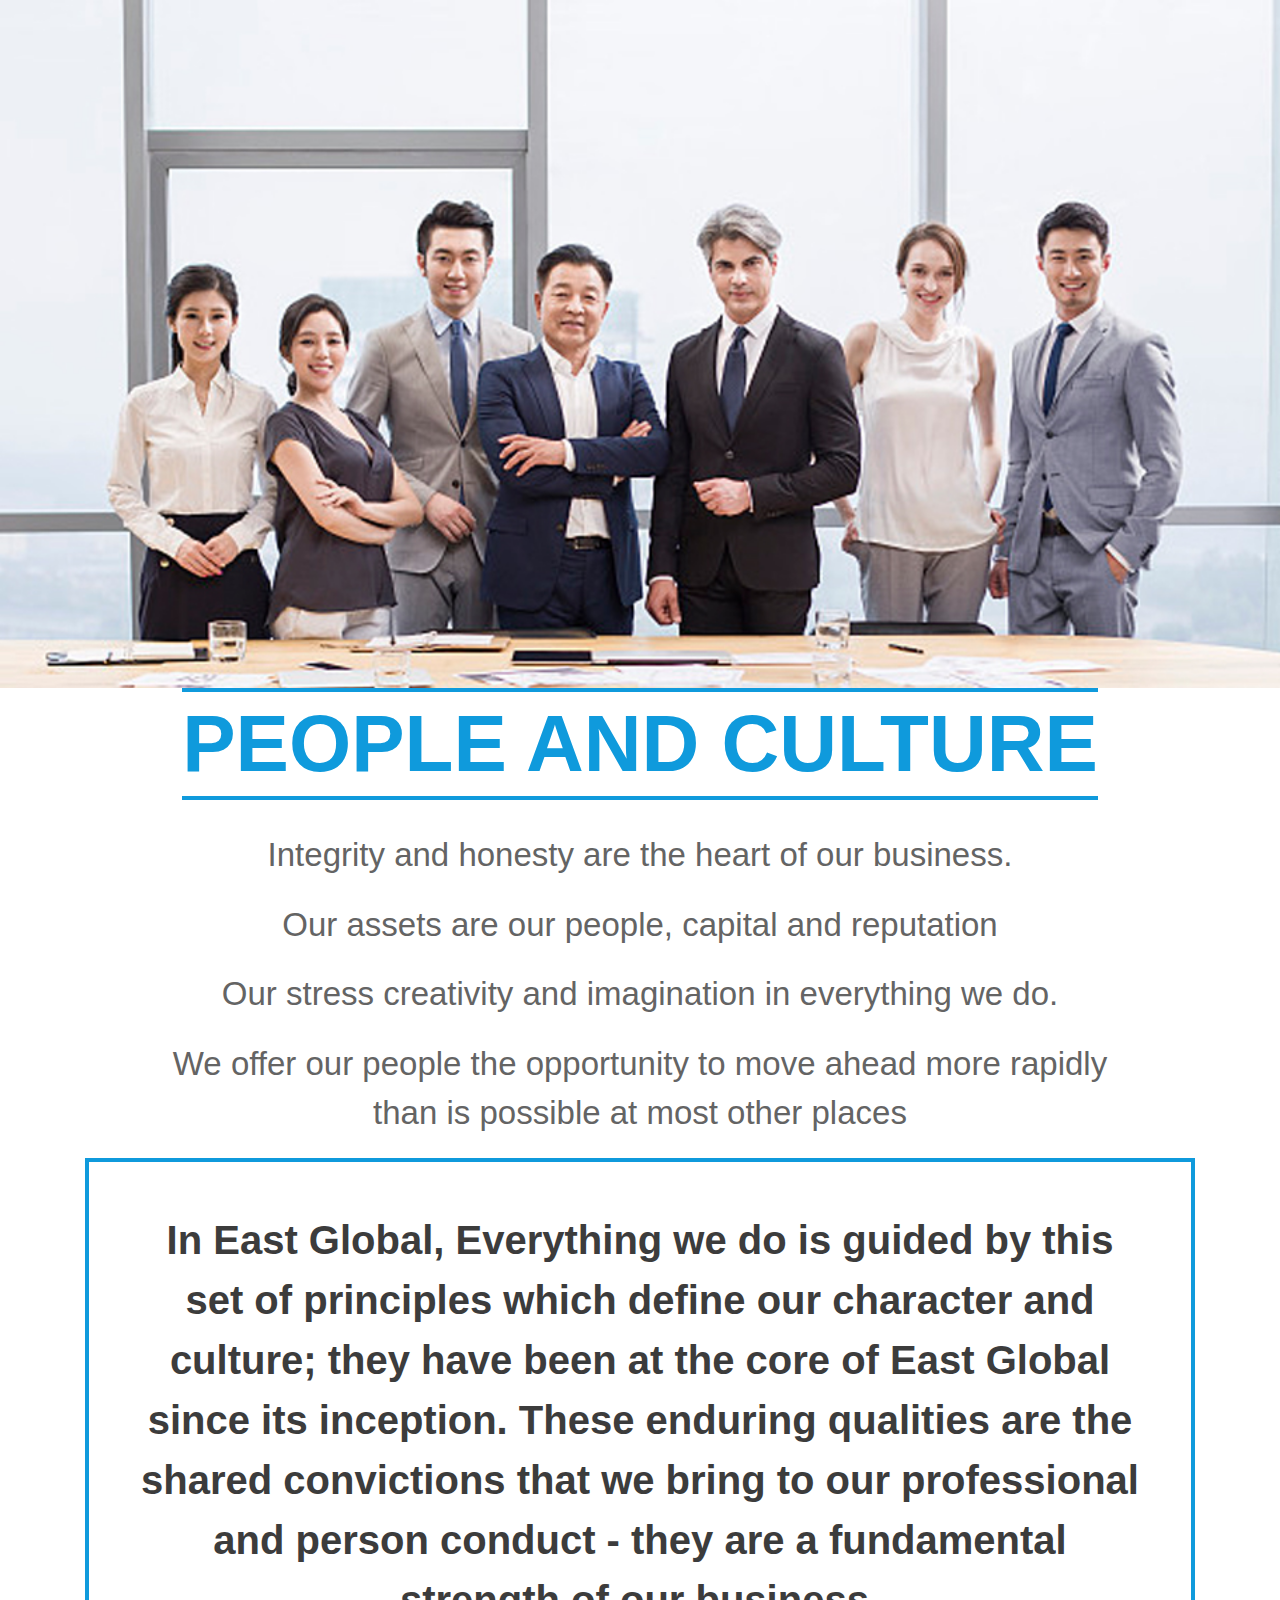
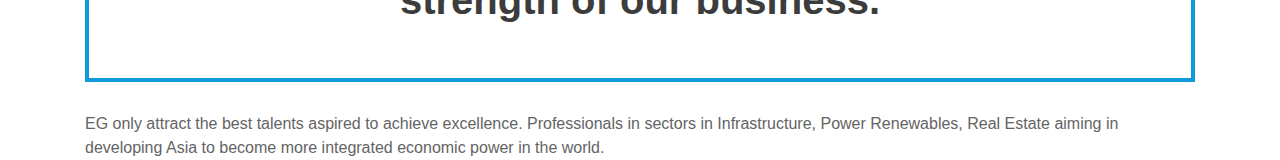
==== index.html @ 6ce3b6e0 "update web home" ====
<!DOCTYPE html>
<html lang="en">

<head>
    <meta charset="UTF-8">
    <meta name="viewport" content="width=device-width, initial-scale=1.0">
    <title>east global website</title>
    <link rel="stylesheet" href="lib/boostrap/css/bootstrap.min.css">
    <link rel="stylesheet" href="public/css/style.css">
    <link rel="stylesheet" href="https://cdnjs.cloudflare.com/ajax/libs/font-awesome/4.7.0/css/font-awesome.min.css">
</head>

<body>
    <section class="banner">
        <img src="public/img/banner.jpg" alt="banner people and culture" class="img-responsive">
    </section>
    <section class="people-and-culture">
        <div class="container">
            <div class="people-and-culture__title text-center">
                <div class="border-top-bottom">
                    people and culture
                </div>
            </div>

            <div class="people-and-culture__text--hr text-center">
                <p>Integrity and honesty are the heart of our business.</p>
                <p>Our assets are our people, capital and reputation</p>
                <p>Our stress creativity and imagination in everything we do.</p>
                <p>We offer our people the opportunity to move ahead more rapidly <br> than is possible at most other places</p>
            </div>

            <div class="text-center people-and-culture__boxtext--blue">
                In East Global, Everything we do is guided by this set of principles which define our character and culture; they have been at the core of East Global since its inception. These enduring qualities are the shared convictions that we bring to our professional
                and person conduct - they are a fundamental strength of our business.
            </div>

            <div class="people-and-culture__text--hr">
                EG only attract the best talents aspired to achieve excellence. Professionals in sectors in Infrastructure, Power Renewables, Real Estate aiming in developing Asia to become more integrated economic power in the world.
            </div>
        </div>
    </section>

    <script src="lib/jquery/jquery.js"></script>
    <script src="lib/boostrap/js/bootstrap.min.js"></script>
    <script src="pulbic/js/index.js"></script>
</body>

</html>
---- public/css/style.css ----
body {
  font-family: Arial, Helvetica, sans-serif;
}

.banner img {
  width: 100%;
  -o-object-fit: cover;
     object-fit: cover;
}

.people-and-culture {
  background-color: white;
}

.people-and-culture__title {
  font-size: 80px;
  color: #0f9adc;
  font-weight: bold;
  line-height: 1.3;
  text-transform: uppercase;
}

.people-and-culture__title .border-top-bottom {
  display: inline-block;
  border-top: 4px solid #0f9adc;
  border-bottom: 4px solid #0f9adc;
}

.people-and-culture__text--hr {
  margin-top: 30px;
  color: #646464;
}

.people-and-culture__text--hr p {
  margin-bottom: 20px;
  font-size: 33px;
}

.people-and-culture__boxtext--blue {
  border: 4px solid #0f9adc;
  padding: 48px;
  font-size: 40px;
  font-weight: bold;
  color: #3c3c3c;
}
/*# sourceMappingURL=style.css.map */
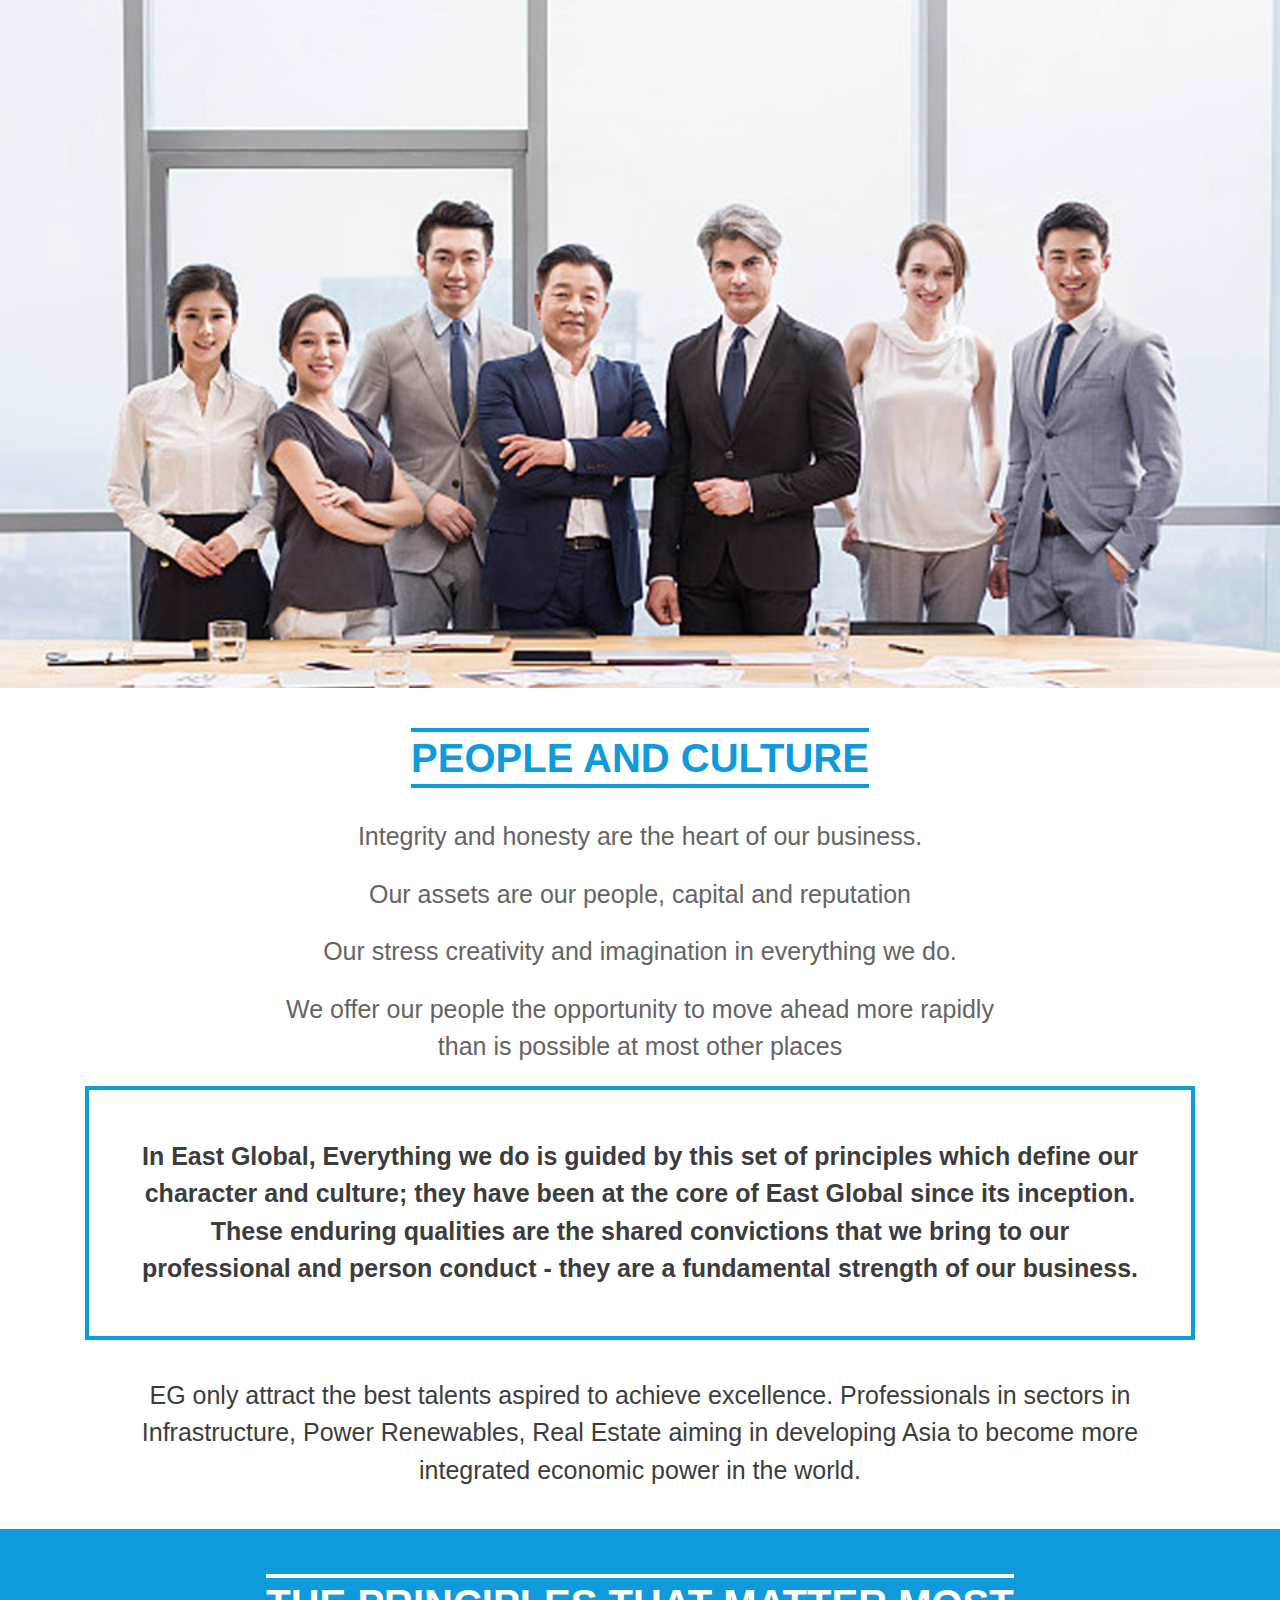
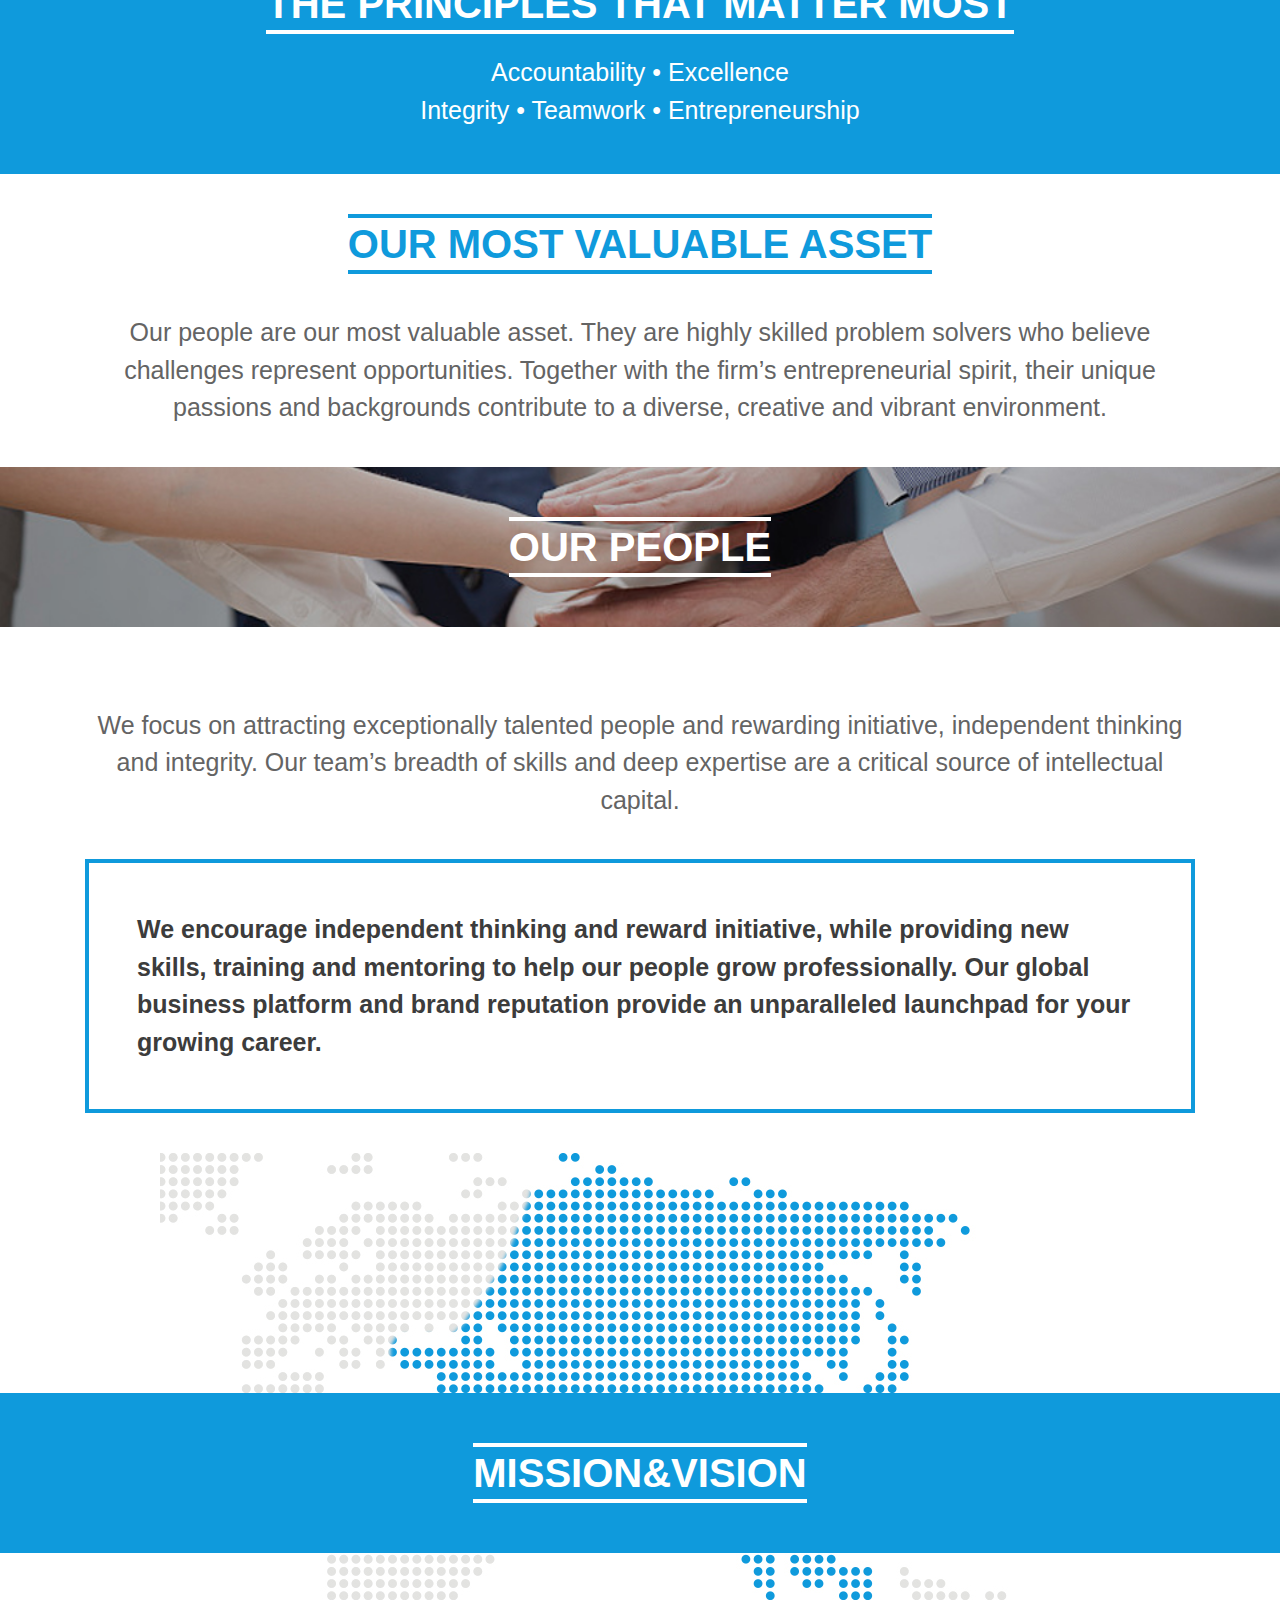
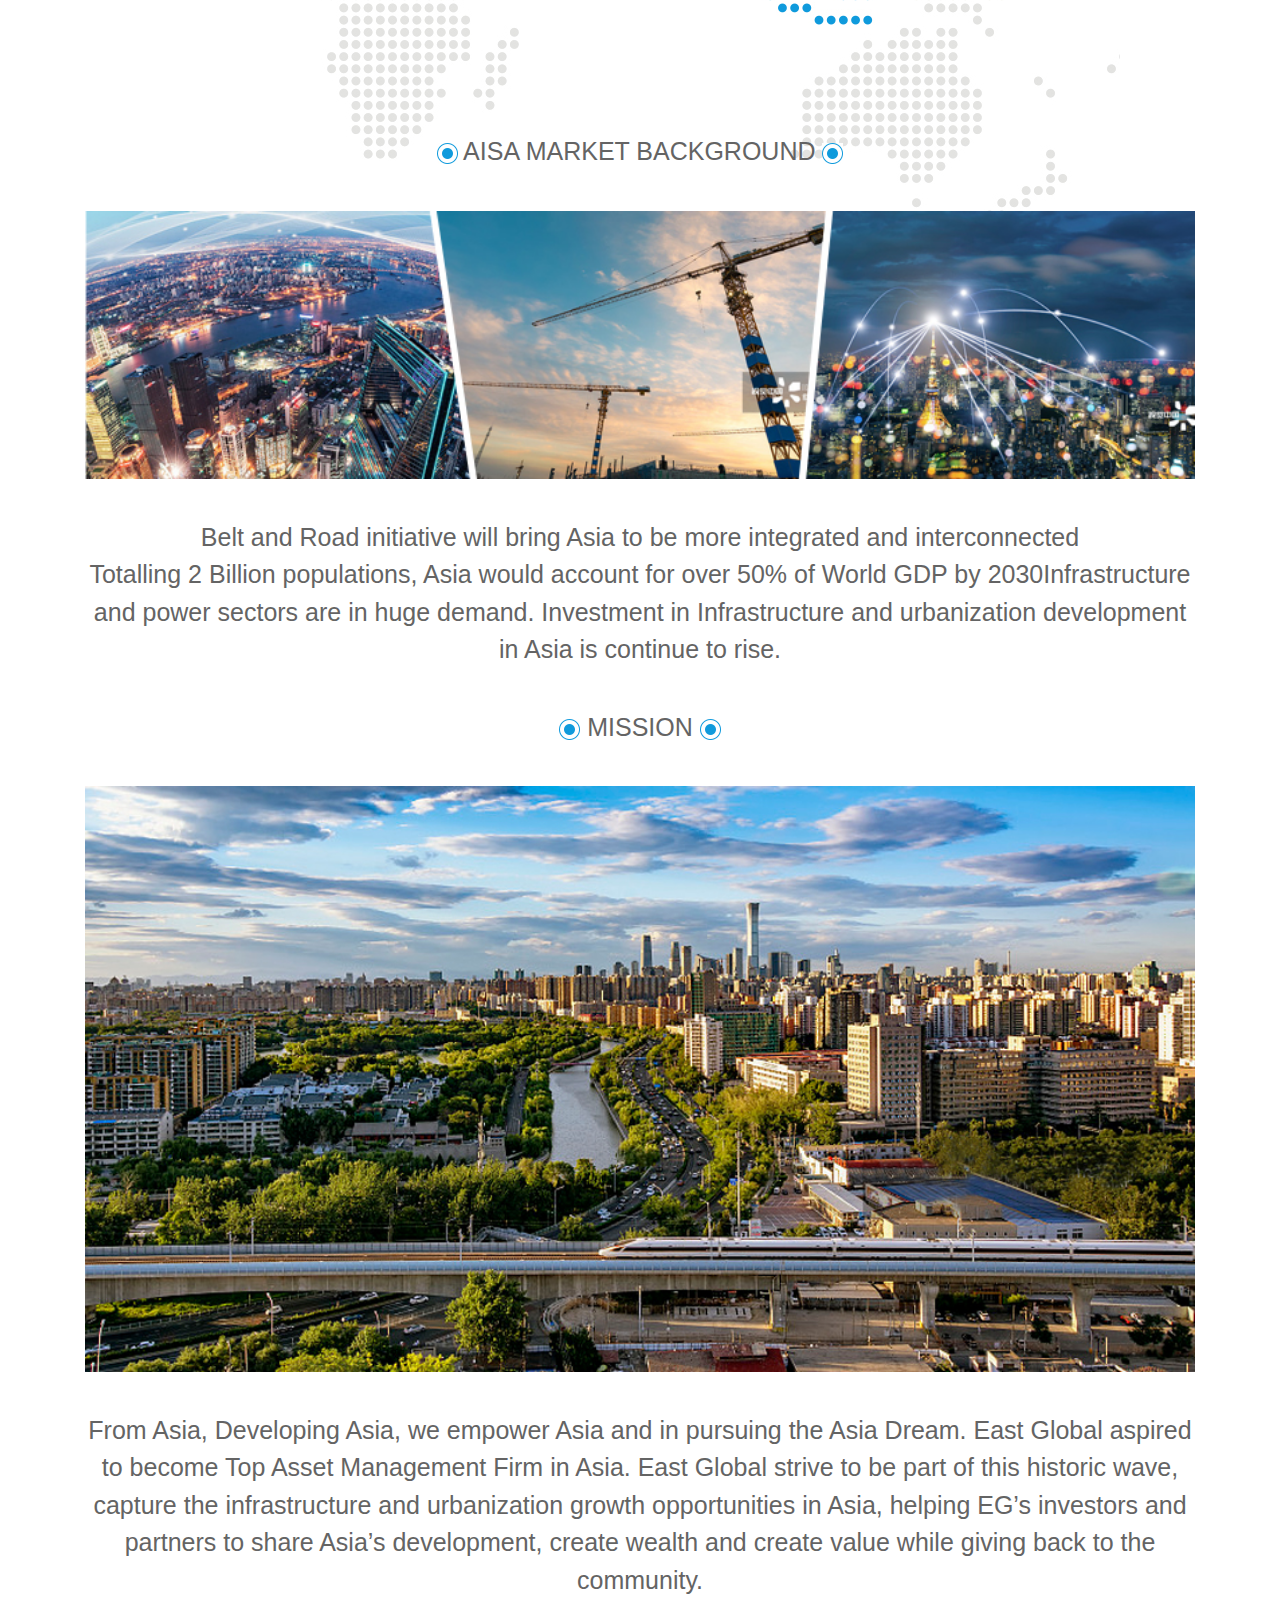
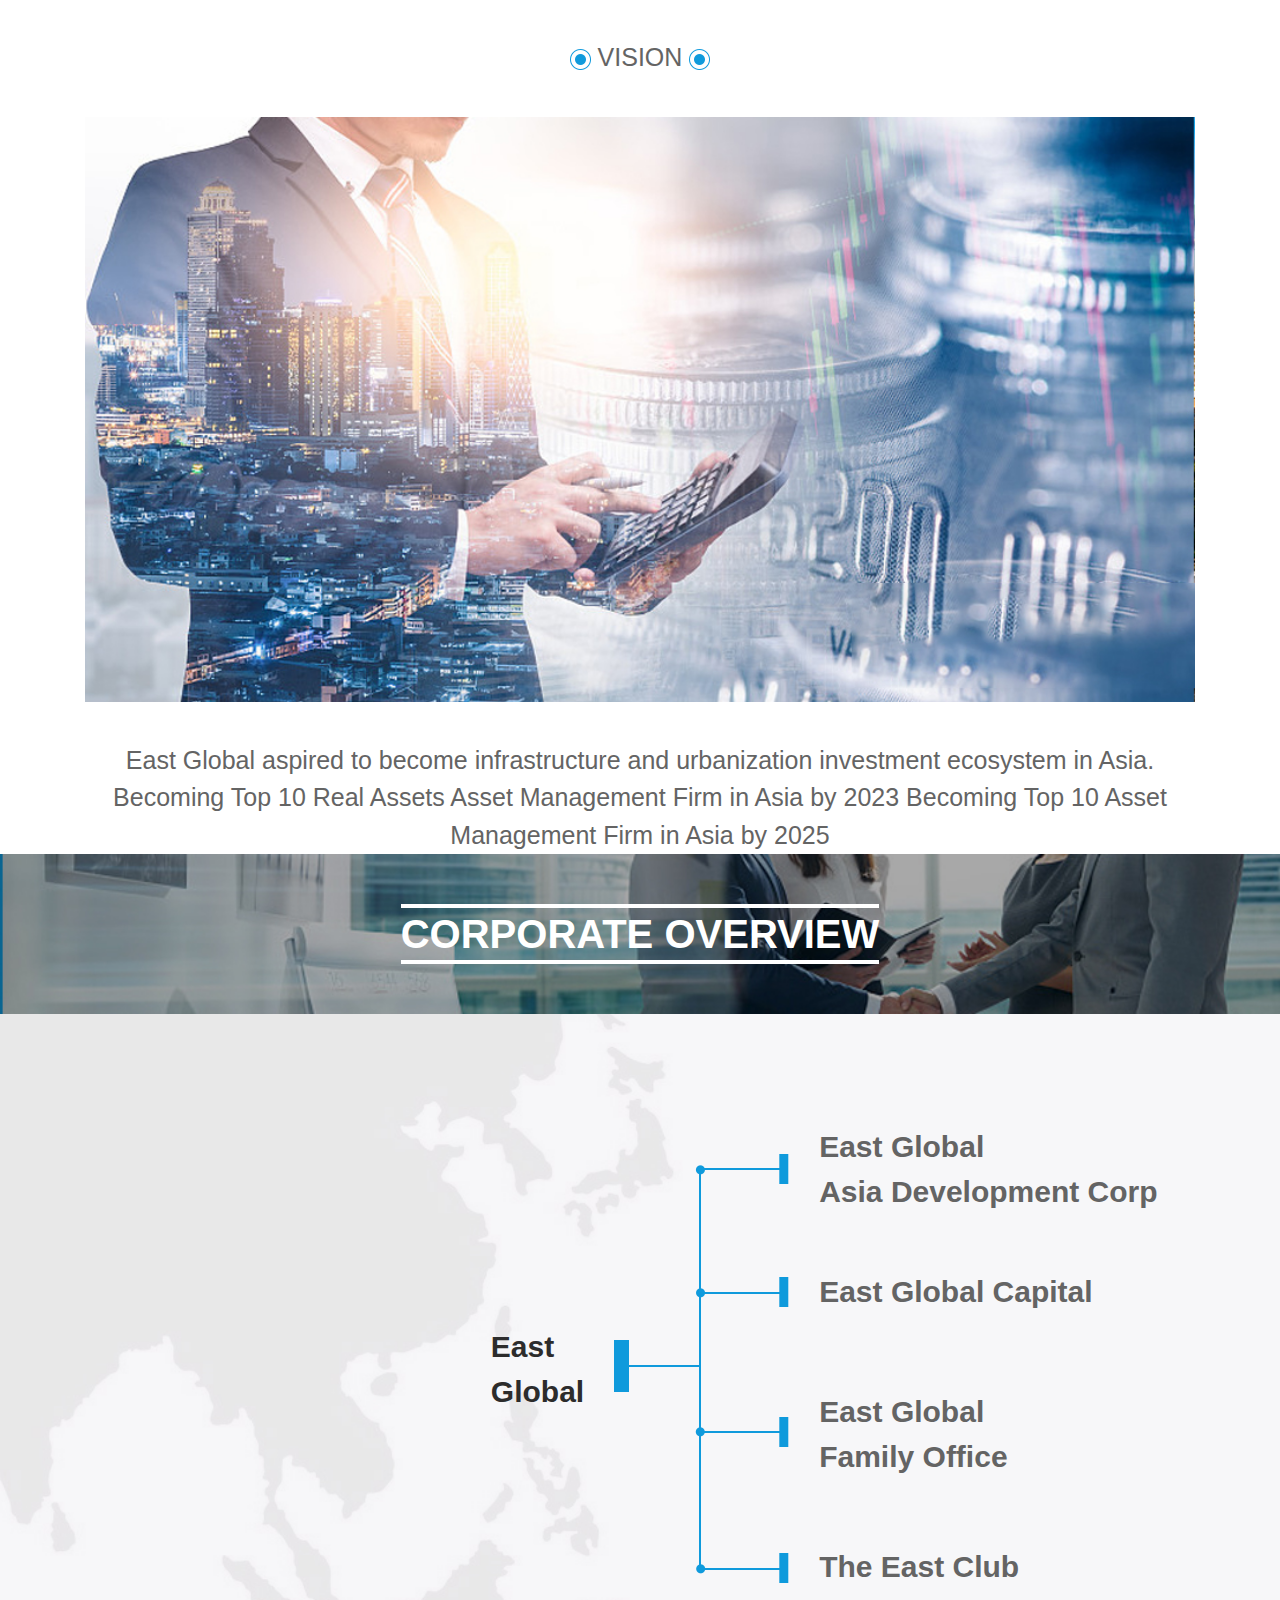
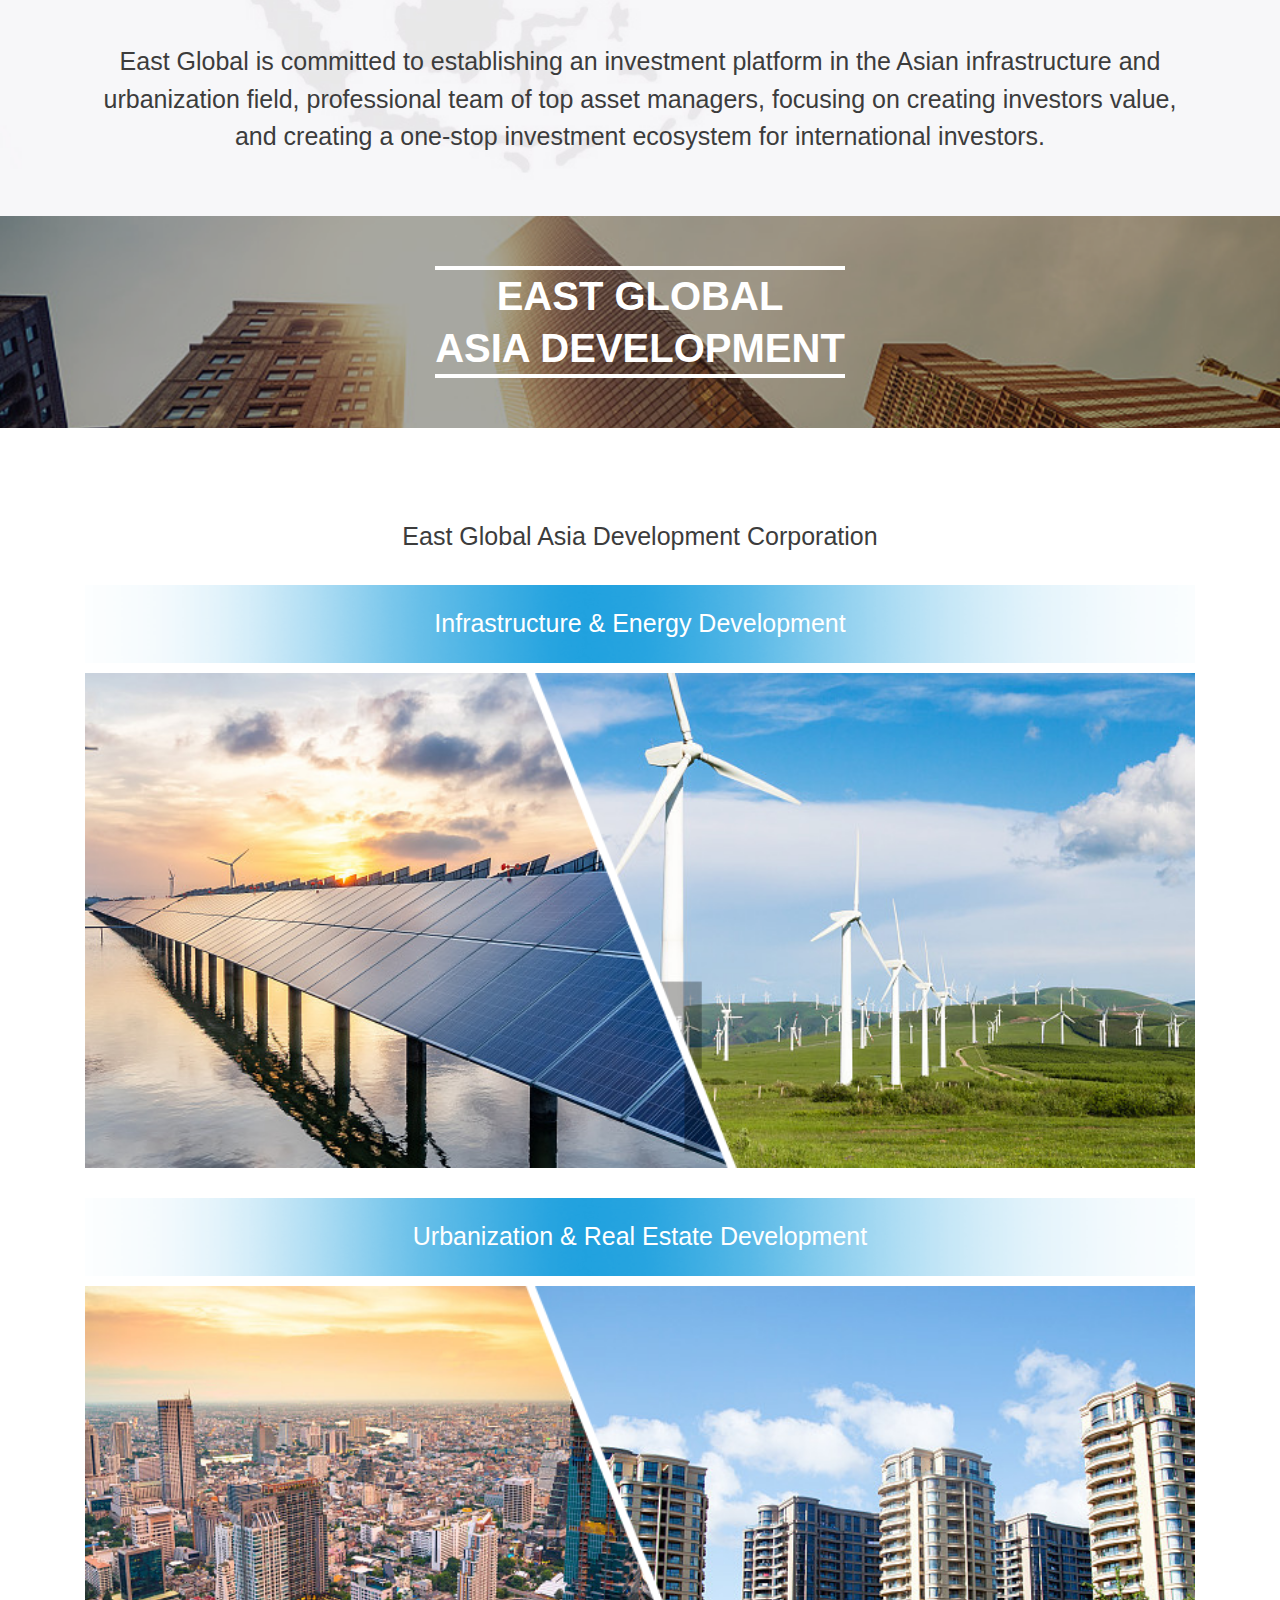
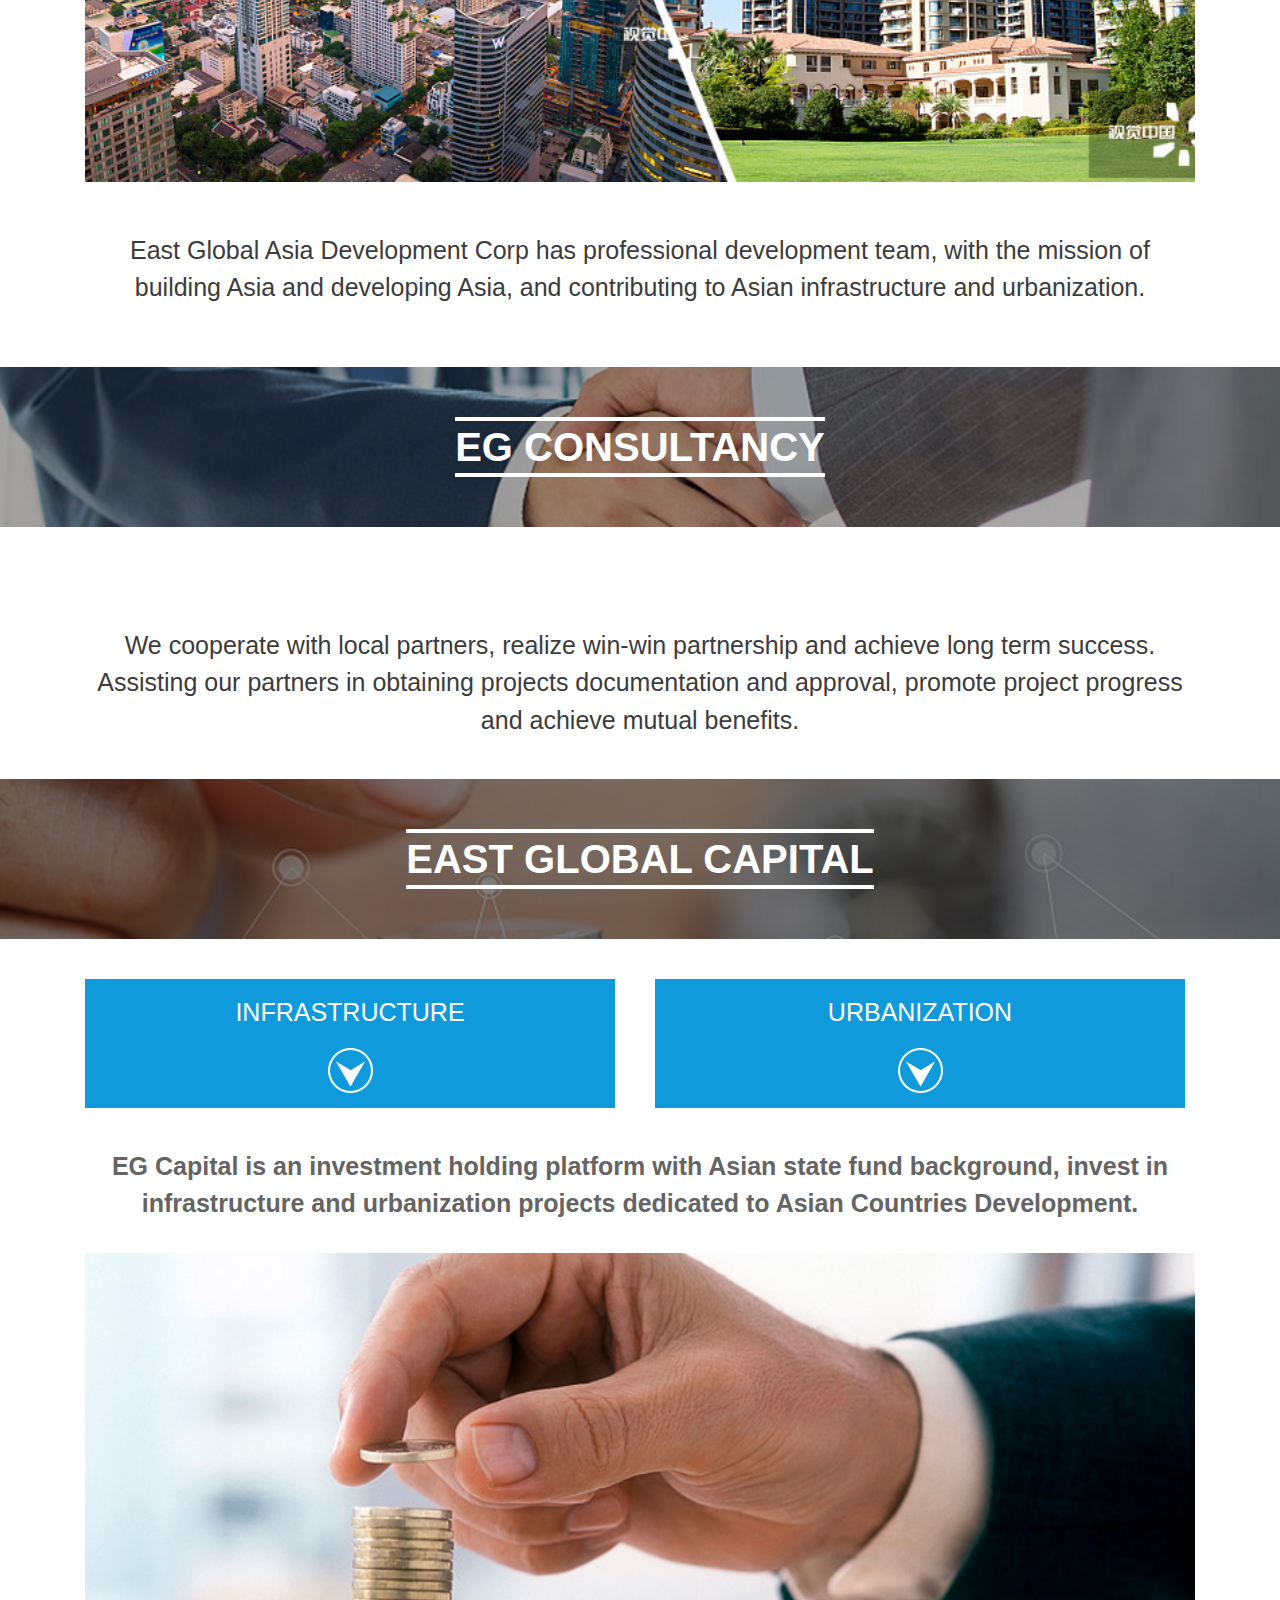
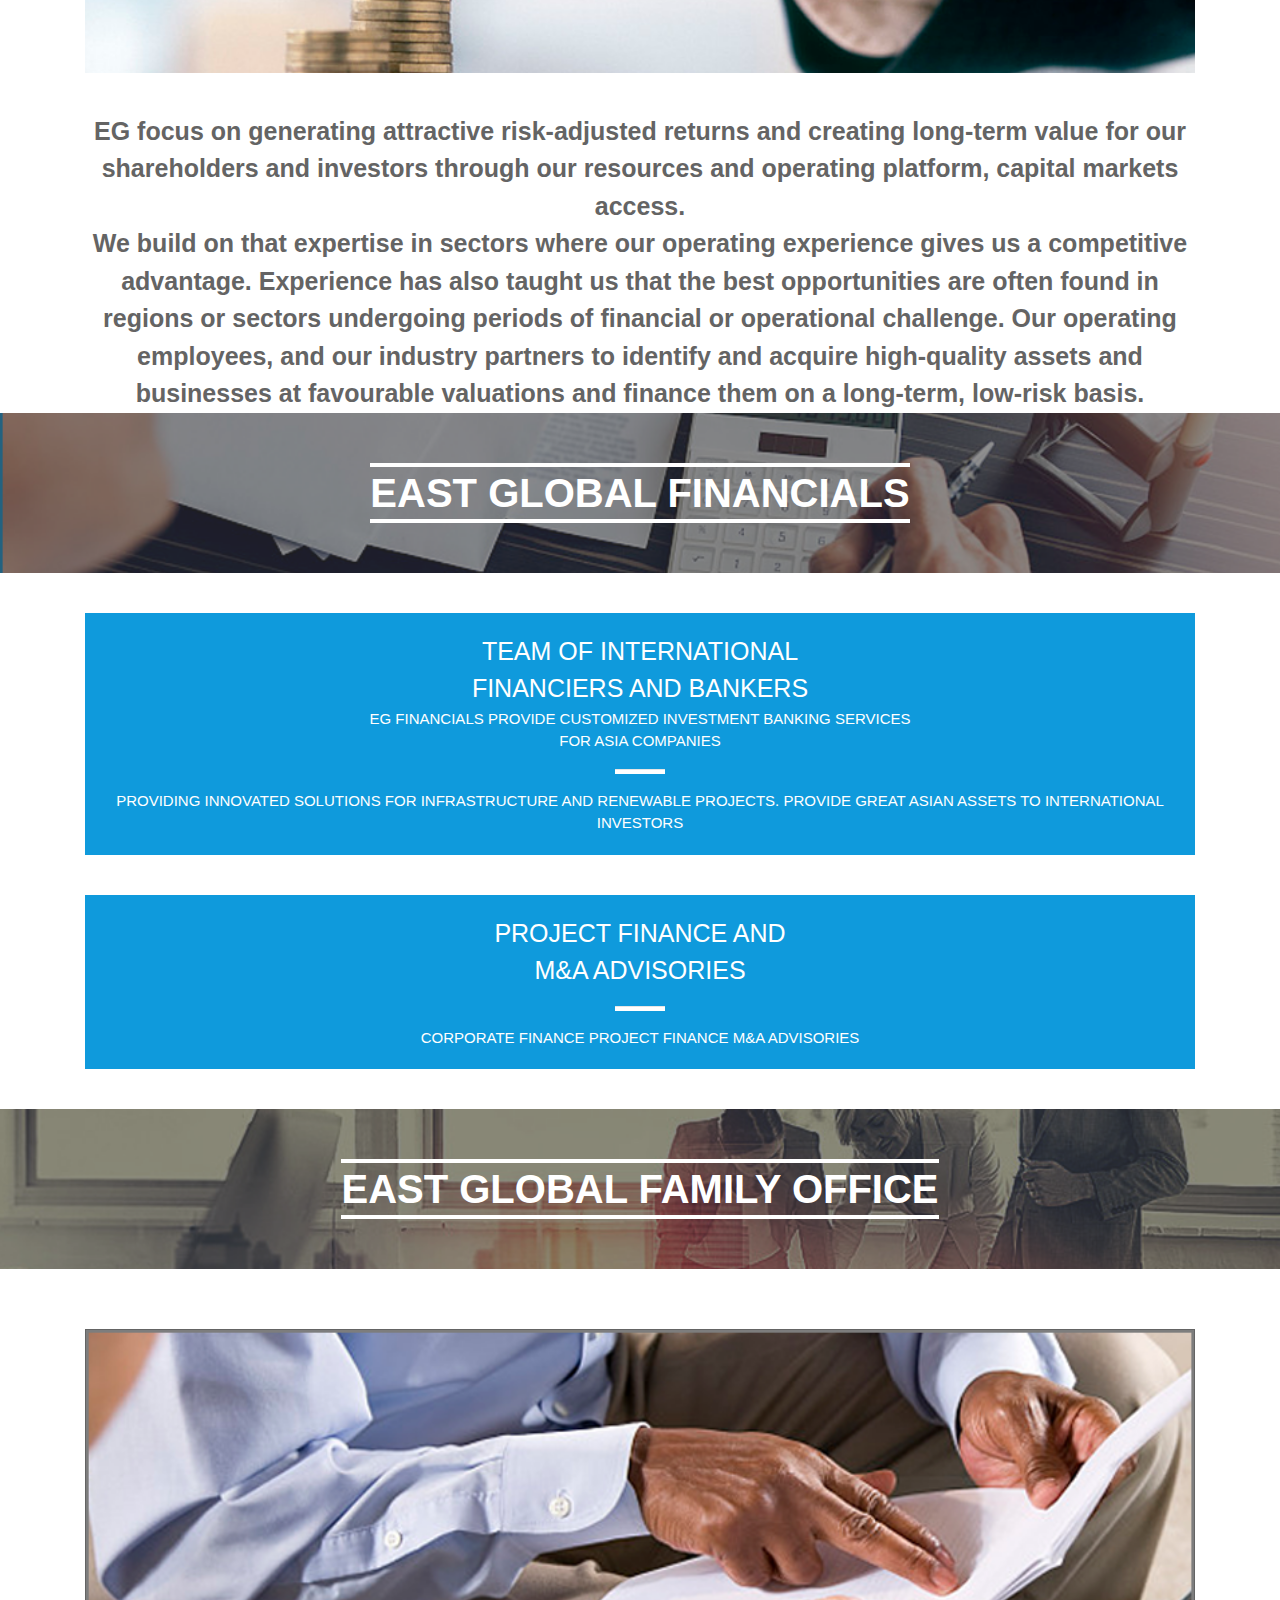
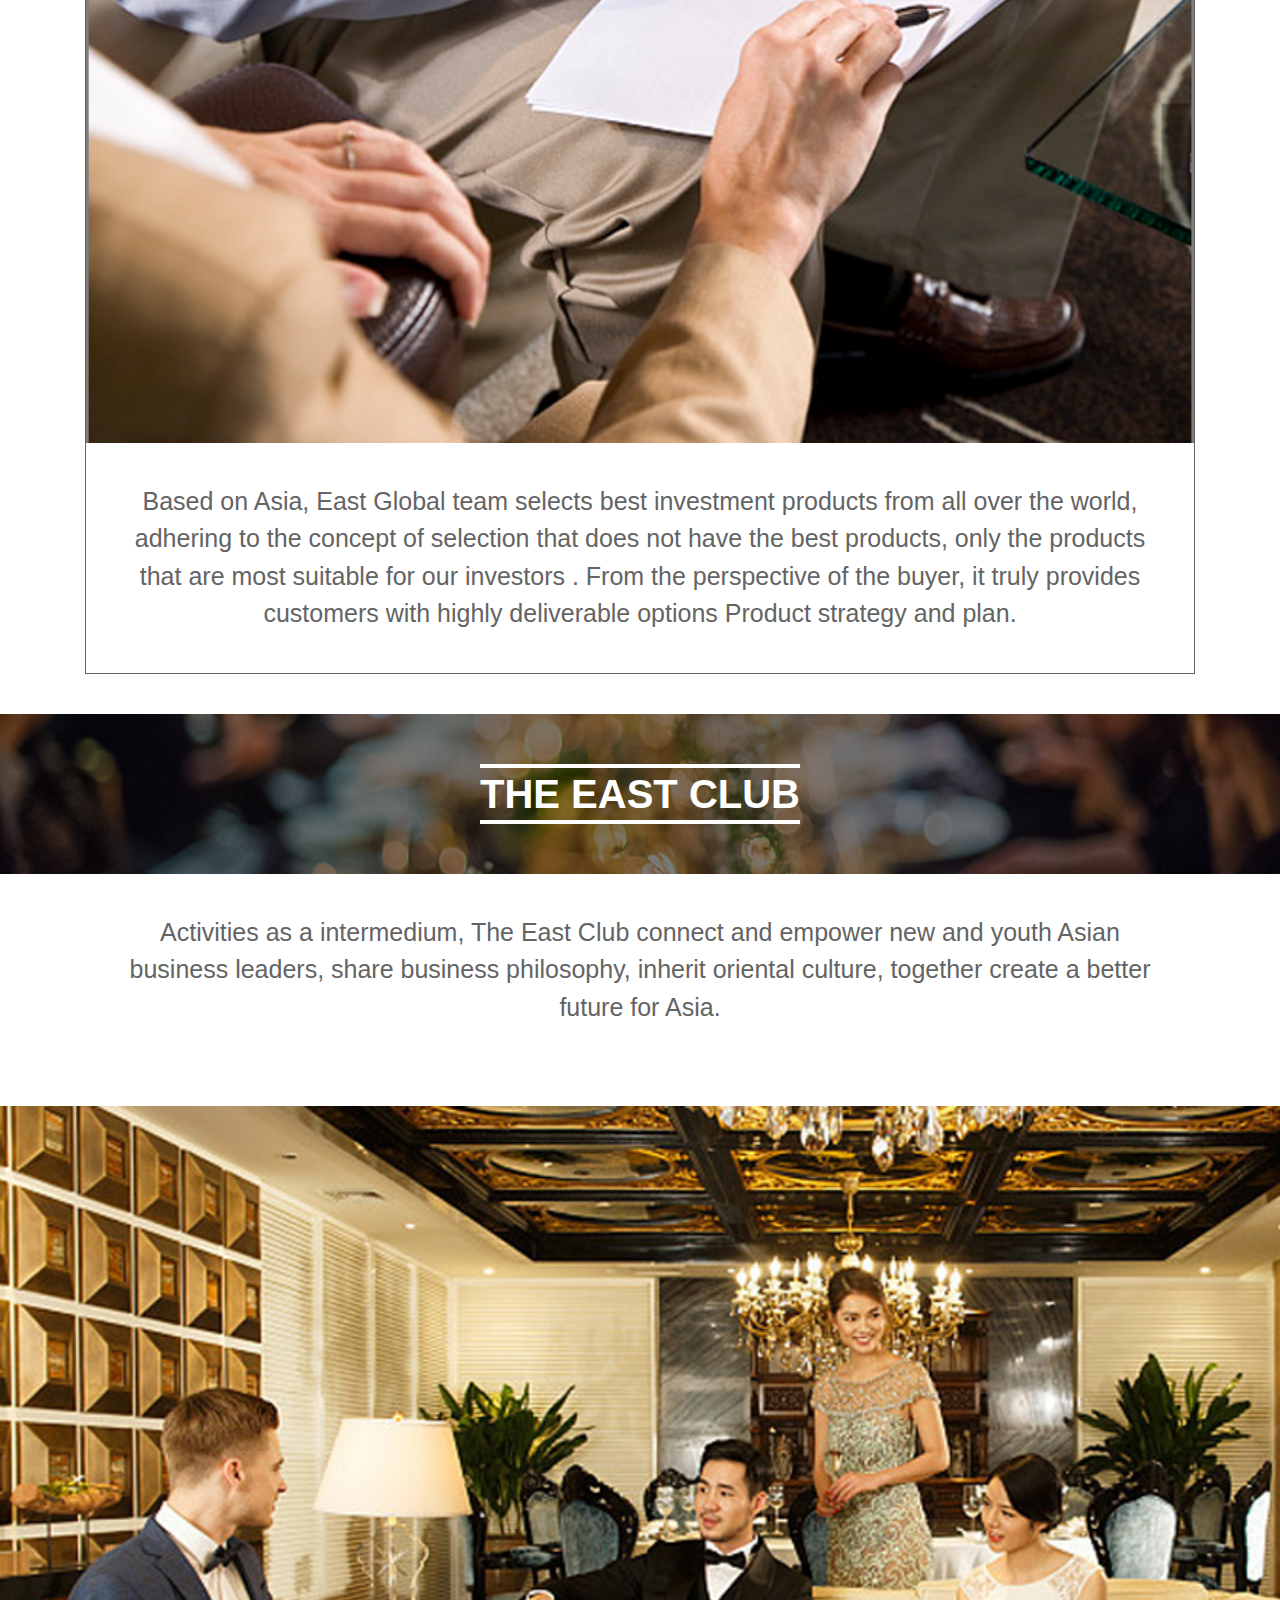
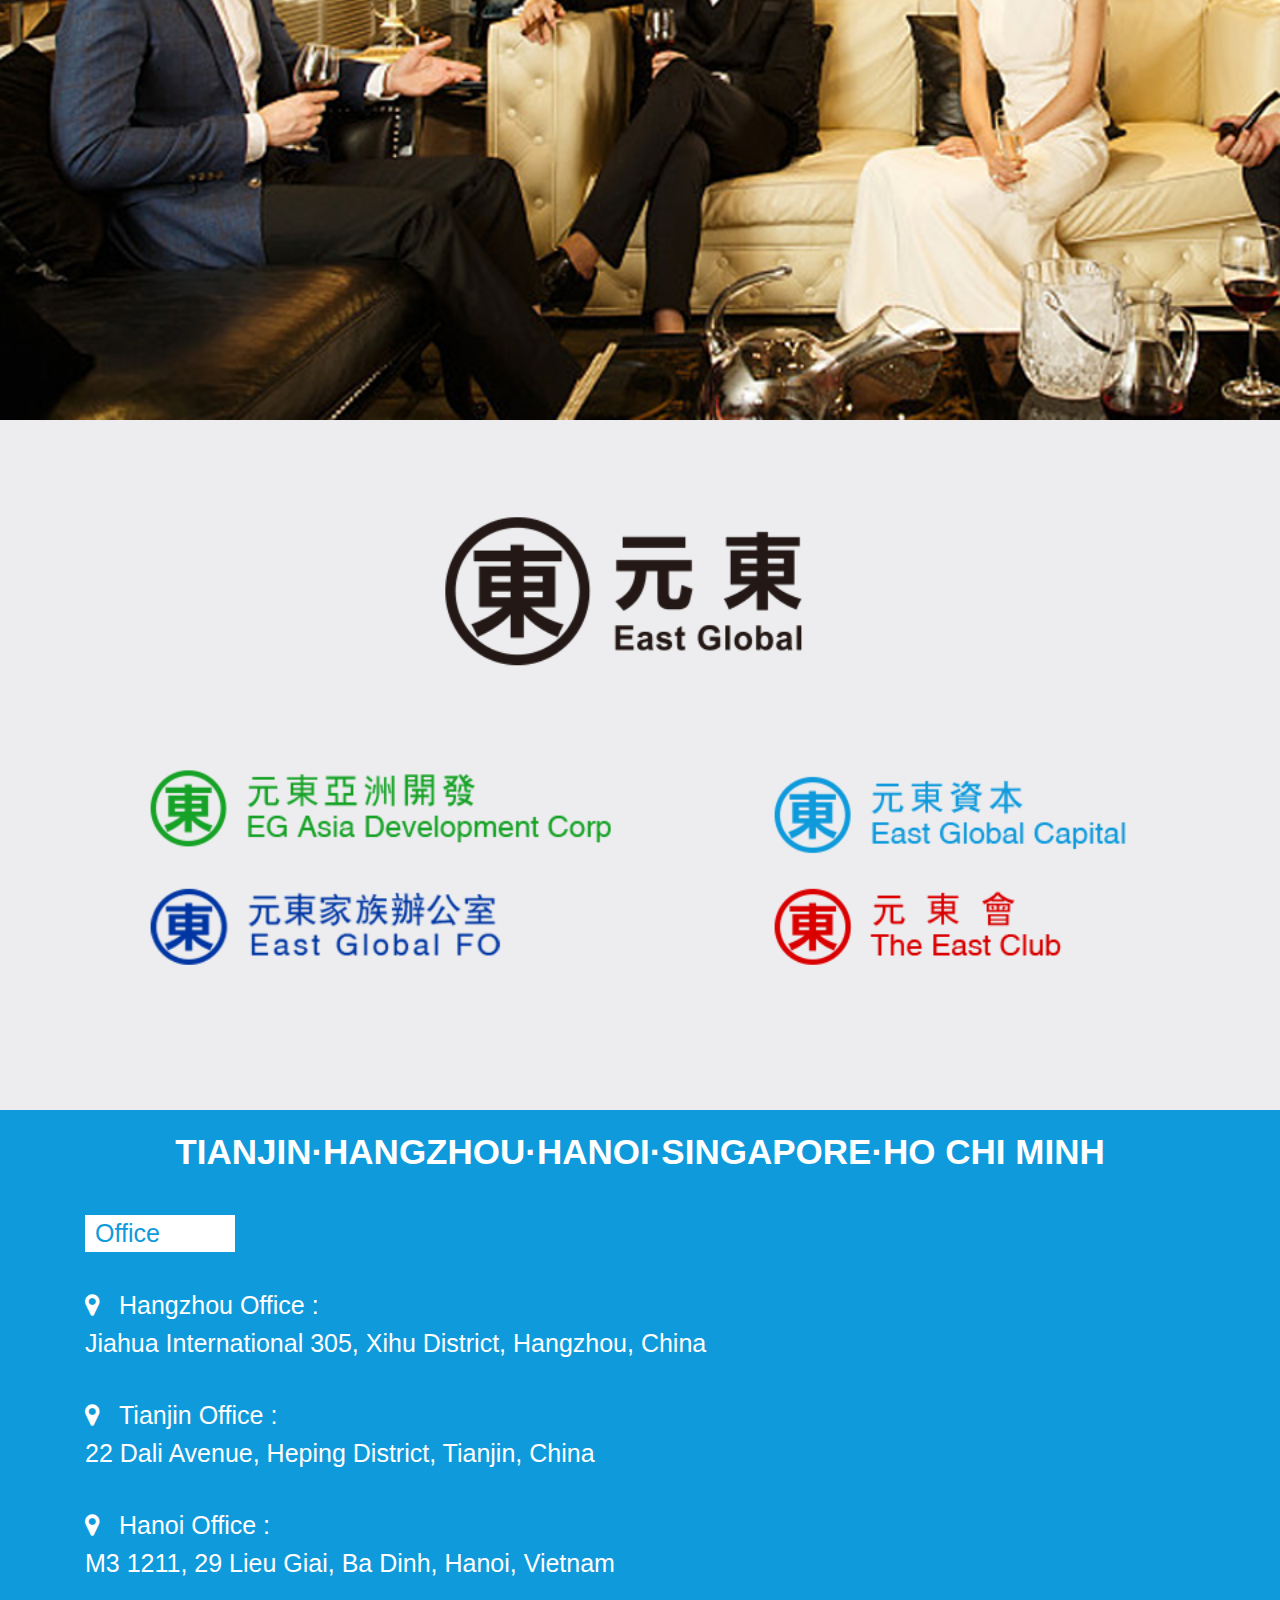
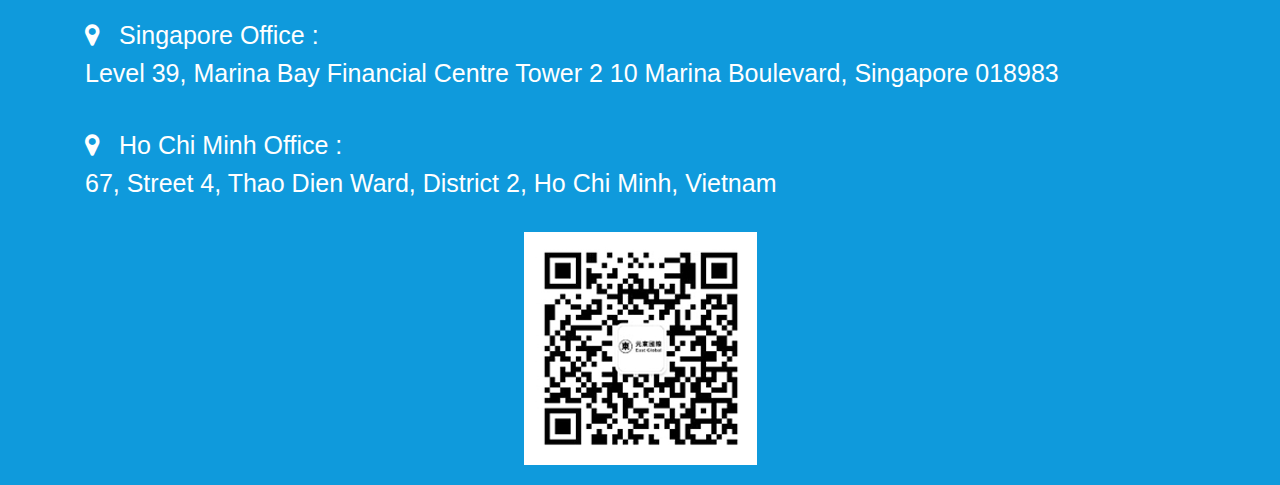
==== commit 5e699343: "done home page" ====
--- a/index.html
+++ b/index.html
@@ -34,10 +34,377 @@
                 and person conduct - they are a fundamental strength of our business.
             </div>
 
-            <div class="people-and-culture__text--hr">
+            <div class="people-and-culture__text--no-box">
                 EG only attract the best talents aspired to achieve excellence. Professionals in sectors in Infrastructure, Power Renewables, Real Estate aiming in developing Asia to become more integrated economic power in the world.
             </div>
         </div>
+    </section>
+
+
+    <section class="principles">
+        <div class="container">
+            <div class="principles__title text-center">
+                <div class="border-top-bottom">
+                    The Principles that Matter Most
+                </div>
+                
+            </div>
+
+            <div class="principles__content text-center">
+                Accountability • Excellence <br>
+                    Integrity • Teamwork • Entrepreneurship
+            </div>
+        </div>
+    </section>
+
+    <section class="valueable">
+        <div class="container">
+            <div class="valueable__title text-center">
+                <div class="border-top-bottom">
+                    Our Most Valuable Asset
+                </div>
+            </div>
+
+            <div class="valueable__content text-center">
+                Our people are our most valuable asset. 
+                They are highly skilled problem solvers who believe challenges represent opportunities. Together with the firm’s entrepreneurial spirit, their unique passions and backgrounds contribute to a diverse, creative and vibrant environment.
+            </div>
+        </div>
+    </section>
+
+
+    <section class="people">
+        <div class="people__title text-center">
+            <div class="border-top-bottom">our people</div>
+        </div>
+        <div class="container">
+
+            <div class="people__content text-center">
+                We focus on attracting exceptionally talented people and rewarding initiative, independent thinking and integrity.
+                 Our team’s breadth of skills and deep expertise are a critical source of intellectual capital.
+            </div>
+
+            <div class="people__text--box">
+                We encourage independent thinking and reward initiative, while providing new skills, training and mentoring to help our people grow professionally.
+                Our global business platform and brand reputation provide an unparalleled launchpad for your growing career.
+            </div>
+        </div>
+    </section>
+
+    <section class="mission_vision">
+        <div class="mission_vision__title text-center">
+            <div class="border-top-bottom">
+                mission&vision
+            </div>
+        </div>
+        <div class="container">
+            <div class="asia-market">
+                <div class="dot-side-title text-center">
+                    <img src="public/img/dot_title_side.jpg" alt="" class="img-responsive">
+                    aisa market background
+                    <img src="public/img/dot_title_side.jpg" alt="" class="img-responsive">
+                </div>
+
+                <div class="asia-market__img">
+                    <img src="public/img/asian_market_background.jpg" alt="" class="img-responsive">
+                </div>
+
+                <div class="asia-market__content text-center">
+                    Belt and Road initiative will 
+                        bring Asia to be more integrated and interconnected <br>
+                    Totalling 2 Billion populations, Asia would account for over 50% of World GDP by 2030Infrastructure and power sectors are in huge demand. Investment in Infrastructure and urbanization development in Asia is continue to rise.
+                </div>
+            </div>
+
+            <div class="mission">
+                <div class="dot-side-title text-center">
+                    <img src="public/img/dot_title_side.jpg" alt="" class="img-responsive">
+                    mission
+                    <img src="public/img/dot_title_side.jpg" alt="" class="img-responsive">
+                </div>
+
+                <div class="mission__img text-center">
+                    <img src="public/img/mission.jpg" alt="" class="img-responsive">
+                </div>
+
+                <div class="mission__content text-center">
+                    From Asia, Developing Asia, we empower Asia and in pursuing the Asia Dream. East Global aspired to become Top Asset Management Firm in Asia. 
+                    East Global strive to be part of this historic wave, capture the infrastructure and urbanization growth opportunities in Asia, helping EG’s investors and partners to share Asia’s development, create wealth and create value while giving back to the community.
+                </div>
+
+            </div>
+
+            <div class="vision">
+                <div class="dot-side-title text-center">
+                    <img src="public/img/dot_title_side.jpg" alt="" class="img-responsive">
+                    vision
+                    <img src="public/img/dot_title_side.jpg" alt="" class="img-responsive">
+                </div>
+
+                <div class="vision__img text-center">
+                    <img src="public/img/vision.jpg" alt="" class="img-responsive">
+                </div>
+
+                <div class="vision__content text-center">
+                    East Global  aspired to become infrastructure and urbanization investment ecosystem in Asia.<br>
+                    Becoming Top 10 Real Assets Asset Management Firm in Asia by 2023
+                    Becoming Top 10 Asset Management Firm in Asia by 2025
+                </div>
+            </div>
+            
+        </div>
+    </section>
+
+    <section class="overview">
+        <div class="overview__title text-center">
+            <div class="border-top-bottom">
+                corporate overview
+            </div>
+        </div>
+
+        <div class="overview__content">
+            <div class="container">
+                <div class="overview-timeline">
+                    <div class="overview-timeline--left">
+                        East <br> Global 
+                    </div>
+                    <div class="overview-timeline--tree">
+                        <img src="public/img/tree1.png" alt="" class="img-responsive">
+                    </div>
+
+                    <div class="overview-timeline--right">
+                        <p>East Global <br>
+                            Asia Development Corp</p>
+                        <p>East Global Capital</p>
+                        <p>East Global <br>
+                            Family Office</p>
+                        <p>The East Club</p>
+                    </div>
+                </div>
+
+                <div class="overview--text text-center">
+                    East Global is committed to establishing an investment platform in the Asian infrastructure and urbanization field, professional team of top asset managers, focusing on creating investors value, and creating a one-stop investment ecosystem for international investors.
+                </div>
+            </div>
+            
+        </div>
+    </section>
+
+    <section class="development">
+        <div class="development__title text-center">
+            <div class="border-top-bottom">east global <br> asia development</div>
+        </div>
+        <div class="container">
+            <div class="development__text" style="padding-top: 90px;">
+                East Global Asia Development Corporation
+            </div>
+
+            <div class="Infrastructure">
+                <div class="Infrastructure__box-title">
+                    Infrastructure & Energy Development
+                </div>
+
+                <div class="Infrastructure__img">
+                    <img src="public/img/infasure.png" alt="" class="img-responsive">
+                </div>
+
+
+            </div>
+
+            <div class="Infrastructure">
+                <div class="Infrastructure__box-title">
+                    Urbanization &  Real Estate Development
+                </div>
+
+                <div class="Infrastructure__img">
+                    <img src="public/img/infasure1.png" alt="" class="img-responsive">
+                </div>
+            </div>
+
+            <div class="development__text" style="margin-top: 50px;">East Global Asia Development Corp has professional development team, with the mission of building Asia and developing Asia, and contributing to Asian infrastructure and urbanization.</div>
+        </div>
+        
+    </section>
+
+
+    <section class="consultancy">
+        <div class="consultancy__title text-center">
+            <div class="border-top-bottom">
+                eg consultancy
+            </div>
+        </div>
+
+        <div class="container">
+            <div class="consultancy__content text-center">
+                We cooperate with local partners, realize win-win partnership and achieve long term success.
+                Assisting our partners in obtaining projects documentation and approval, promote project progress and achieve mutual benefits.
+            </div>
+        </div>
+    </section>
+
+    <section class="capital">
+        <div class="capital__title  text-center">
+            <div class="border-top-bottom">
+                east global capital
+            </div>
+        </div>
+
+        <div class="container">
+            <div class="row">
+                <div class="col-xs-12 col-sm-6 text-center">
+                    <div class="capital__box">
+                        <p>infrastructure</p>
+                        <img src="public/img/captital_icon_box.png" alt="" class="img-responsive">
+                    </div>
+                </div>
+
+                <div class="col-xs-12 col-sm-6  text-center">
+                    <div class="capital__box ">
+                        <p>urbanization</p>
+                        <img src="public/img/captital_icon_box.png" alt="" class="img-responsive">
+                    </div>
+                    
+                </div>
+            </div>
+
+            <div class="capital__text">
+                EG Capital is an investment holding platform with Asian state fund background, invest in infrastructure and urbanization projects dedicated to Asian Countries Development.
+            </div>
+
+            <div class="capital__img">
+                <img src="public/img/capital-img.png" alt="" class="img-responsive">
+            </div>
+
+            <div class="capital__text">
+                EG focus on generating attractive risk-adjusted returns and creating long-term value for our shareholders and investors through our resources and operating platform, capital markets access.<br>
+                We build on that expertise in sectors where our operating experience gives us a competitive advantage. Experience has also taught us that the best opportunities are often found in regions or sectors undergoing periods of financial or operational challenge. Our operating employees, and our industry partners to identify and acquire high-quality assets and businesses at favourable valuations and finance them on a long-term, low-risk basis.
+            </div>
+        </div>
+    </section>
+
+    <section class="financials">
+        <div class="financials__title text-center">
+            <div class="border-top-bottom">
+                East Global Financials
+            </div>
+        </div>
+        <div class="container">
+            <div class="financials__box text-center">
+                <div class="financials__box__title">
+                    Team of International <br>
+                    Financiers and Bankers
+                </div>
+    
+                <div class="financials__box__text">
+                    EG Financials provide customized investment banking services <br> for Asia Companies
+                    <hr class="financials__box__underline">
+                    Providing innovated solutions for infrastructure and renewable projects.
+                    Provide great Asian assets to international investors
+                </div>
+            </div>
+    
+    
+            <div class="financials__box text-center">
+                <div class="financials__box__title">
+                    Project Finance and <br>
+                    M&A advisories
+                </div>
+    
+                <div class="financials__box__text">
+                    <hr class="financials__box__underline">
+                    Corporate Finance Project Finance M&A  Advisories
+                </div>
+            </div>
+        </div>
+        
+    </section>
+
+    <section class="family">
+        <div class="family__title text-center">
+            <div class="border-top-bottom">
+                East Global Family Office
+            </div>
+        </div>
+
+        <div class="container">
+            <div class="family__box text-center">
+                <div class="family__box__img">
+                    <img src="public/img/family1.png" alt="" class="img-responsive">
+                </div>
+
+
+                <div class="family__box__text">
+                    Based on Asia, East Global team selects best investment products from all over the world, adhering to the concept of selection that does not have the best products, only the products that are most suitable for our investors . From the perspective of the buyer, it truly provides customers with highly deliverable options Product strategy and plan.
+                </div>
+            </div>
+        </div>
+    </section>
+
+    <section class="club">
+        <div class="club__title text-center">
+            <div class="border-top-bottom">
+                the east club
+            </div>
+        </div>
+        <div class="container">
+            <div class="club__text text-center">
+                Activities as a intermedium, The East Club connect and empower new and youth Asian business leaders, share business philosophy, inherit oriental culture, together create a better future for Asia.
+            </div>
+        </div>
+       
+
+        <div class="club__img">
+            <img src="public/img/club1.png" alt="" class="img-responsive">
+        </div>
+    </section>
+
+    <section class="east-golbal">
+        <div class="east-golbal__img">
+            <img src="public/img/china-global.png" alt="" class="img-responsive">
+        </div>
+    </section>
+
+    <section class="location">
+        <div class="container">
+            <div class="location__title">
+                Tianjin·Hangzhou·Hanoi·Singapore·Ho Chi Minh
+            </div>
+    
+            <div class="location__box-office">
+                Office
+            </div>
+    
+            <div class="location__info">
+                <div class="location__info__wrap">
+                    <p><span class="location__icon"><i class="fa fa-map-marker" aria-hidden="true"></i></span>Hangzhou Office :</p>
+                    <p>Jiahua International 305, Xihu District, Hangzhou, China</p>
+                </div>
+                <div class="location__info__wrap">
+                    <p><span class="location__icon"><i class="fa fa-map-marker" aria-hidden="true"></i></span>Tianjin Office :</p>
+                    <p>22 Dali Avenue, Heping District, Tianjin, China</p>
+                </div>
+                
+                <div class="location__info__wrap">
+                    <p><span class="location__icon"><i class="fa fa-map-marker" aria-hidden="true"></i></span>Hanoi Office :</p>
+                    <p>M3 1211, 29 Lieu Giai, Ba Dinh, Hanoi, Vietnam</p>
+                </div>
+
+                <div class="location__info__wrap">
+                    <p><span class="location__icon"><i class="fa fa-map-marker" aria-hidden="true"></i></span>Singapore Office :</p>
+                    <p>Level 39, Marina Bay Financial Centre Tower 2 10 Marina Boulevard, 
+                        Singapore 018983</p>
+                </div>
+                <div class="location__info__wrap">
+                    <p><span class="location__icon"><i class="fa fa-map-marker" aria-hidden="true"></i></span>Ho Chi Minh Office :</p>
+                    <p>67, Street 4, Thao Dien Ward, District 2, Ho Chi Minh, Vietnam</p>
+                </div>
+            </div>
+    
+            <div class="Qrcode text-center">
+                <img src="public/img/qrcode.png" alt="" class="img-responsive">
+            </div>
+        </div>
+        
     </section>
 
     <script src="lib/jquery/jquery.js"></script>
--- a/public/css/style.css
+++ b/public/css/style.css
@@ -12,8 +12,13 @@
   background-color: white;
 }
 
+.people-and-culture .container {
+  padding-top: 40px;
+  padding-bottom: 40px;
+}
+
 .people-and-culture__title {
-  font-size: 80px;
+  font-size: 40px;
   color: #0f9adc;
   font-weight: bold;
   line-height: 1.3;
@@ -33,14 +38,598 @@
 
 .people-and-culture__text--hr p {
   margin-bottom: 20px;
-  font-size: 33px;
+  font-size: 25px;
 }
 
 .people-and-culture__boxtext--blue {
   border: 4px solid #0f9adc;
   padding: 48px;
-  font-size: 40px;
+  font-size: 25px;
   font-weight: bold;
   color: #3c3c3c;
 }
+
+.people-and-culture__text--no-box {
+  font-size: 25px;
+  color: #3c3c3c;
+  text-align: center;
+  margin-top: 37px;
+}
+
+.principles {
+  background: #0f9adc;
+}
+
+.principles .container {
+  padding-top: 45px;
+  padding-bottom: 45px;
+}
+
+.principles__title {
+  font-size: 40px;
+  font-family: "Arial";
+  color: white;
+  text-transform: uppercase;
+  font-weight: bold;
+  line-height: 1.3;
+  text-transform: uppercase;
+}
+
+.principles__title .border-top-bottom {
+  display: inline-block;
+  border-top: 4px solid white;
+  border-bottom: 4px solid white;
+}
+
+.principles__content {
+  margin-top: 20px;
+  color: white;
+  font-size: 25px;
+}
+
+.valueable .container {
+  padding-top: 40px;
+  padding-bottom: 40px;
+}
+
+.valueable__title {
+  font-size: 40px;
+  color: #0f9adc;
+  font-weight: bold;
+  line-height: 1.3;
+  text-transform: uppercase;
+}
+
+.valueable__title .border-top-bottom {
+  display: inline-block;
+  border-top: 4px solid #0f9adc;
+  border-bottom: 4px solid #0f9adc;
+}
+
+.valueable__content {
+  font-size: 25px;
+  color: #646464;
+  margin-top: 40px;
+}
+
+.people .container {
+  padding-top: 40px;
+  padding-bottom: 40px;
+}
+
+.people__title {
+  color: white;
+  font-size: 40px;
+  padding: 50px 0px;
+  background: url("../img/our_people.jpg") no-repeat center center;
+  background-size: cover;
+  font-weight: bold;
+  line-height: 1.3;
+  text-transform: uppercase;
+}
+
+.people__title .border-top-bottom {
+  display: inline-block;
+  border-top: 4px solid white;
+  border-bottom: 4px solid white;
+}
+
+.people__content {
+  font-size: 25px;
+  font-family: "Arial";
+  color: #646464;
+  margin-top: 40px;
+}
+
+.people__text--box {
+  border: 4px solid #0f9adc;
+  padding: 48px;
+  font-size: 25px;
+  font-weight: bold;
+  color: #3c3c3c;
+  margin-top: 40px;
+}
+
+.mission_vision {
+  background: url("../img/mission_background.jpg") center center no-repeat;
+  background-position: top;
+  padding-top: 240px;
+}
+
+.mission_vision__title {
+  background: #0f9adc;
+  color: white;
+  padding-top: 50px;
+  padding-bottom: 50px;
+  font-size: 40px;
+  text-transform: uppercase;
+  font-weight: bold;
+  line-height: 1.3;
+  text-transform: uppercase;
+}
+
+.mission_vision__title .border-top-bottom {
+  display: inline-block;
+  border-top: 4px solid white;
+  border-bottom: 4px solid white;
+}
+
+.mission_vision .asia-market .dot-side-title {
+  font-size: 25px;
+  font-family: "Arial";
+  color: #646464;
+  text-transform: uppercase;
+  margin-top: 180px;
+}
+
+.mission_vision .asia-market__img {
+  margin-top: 40px;
+}
+
+.mission_vision .asia-market__img img {
+  width: 100%;
+  -o-object-fit: cover;
+     object-fit: cover;
+}
+
+.mission_vision .asia-market__content {
+  font-size: 25px;
+  font-family: "Arial";
+  color: #646464;
+  margin-top: 40px;
+}
+
+.mission_vision .mission .dot-side-title {
+  font-size: 25px;
+  font-family: "Arial";
+  color: #646464;
+  text-transform: uppercase;
+  margin-top: 40px;
+}
+
+.mission_vision .mission__img {
+  margin-top: 40px;
+}
+
+.mission_vision .mission__img img {
+  width: 100%;
+  -o-object-fit: cover;
+     object-fit: cover;
+}
+
+.mission_vision .mission__content {
+  font-size: 25px;
+  font-family: "Arial";
+  color: #646464;
+  margin-top: 40px;
+}
+
+.mission_vision .vision .dot-side-title {
+  font-size: 25px;
+  font-family: "Arial";
+  color: #646464;
+  text-transform: uppercase;
+  margin-top: 40px;
+}
+
+.mission_vision .vision__img {
+  margin-top: 40px;
+}
+
+.mission_vision .vision__img img {
+  width: 100%;
+  -o-object-fit: cover;
+     object-fit: cover;
+}
+
+.mission_vision .vision__content {
+  font-size: 25px;
+  font-family: "Arial";
+  color: #646464;
+  margin-top: 40px;
+}
+
+.overview__title {
+  color: white;
+  font-size: 40px;
+  padding: 50px 0px;
+  background: url("../img/overview.jpg") no-repeat center center;
+  background-size: cover;
+  font-weight: bold;
+  line-height: 1.3;
+  text-transform: uppercase;
+}
+
+.overview__title .border-top-bottom {
+  display: inline-block;
+  border-top: 4px solid white;
+  border-bottom: 4px solid white;
+}
+
+.overview .overview__content {
+  background: url("../img/timeline-background1.jpg") center center no-repeat;
+  background-size: cover;
+}
+
+.overview .overview__content .overview-timeline {
+  display: -webkit-box;
+  display: -ms-flexbox;
+  display: flex;
+  -webkit-box-align: center;
+      -ms-flex-align: center;
+          align-items: center;
+  -webkit-box-pack: center;
+      -ms-flex-pack: center;
+          justify-content: center;
+  position: relative;
+  padding-top: 140px;
+}
+
+.overview .overview__content .overview-timeline .overview-timeline--left {
+  font-size: 30px;
+  font-family: "Arial";
+  color: #2c2c2c;
+  font-weight: bold;
+  text-align: left;
+  margin-right: 30px;
+}
+
+.overview .overview__content .overview-timeline .overview-timeline--right {
+  font-size: 30px;
+  font-family: "Arial";
+  color: #646464;
+  font-weight: bold;
+}
+
+.overview .overview__content .overview-timeline .overview-timeline--right p {
+  position: absolute;
+  margin-left: 30px;
+}
+
+.overview .overview__content .overview-timeline .overview-timeline--right p:nth-child(1) {
+  top: 110px;
+}
+
+.overview .overview__content .overview-timeline .overview-timeline--right p:nth-child(2) {
+  top: 255px;
+}
+
+.overview .overview__content .overview-timeline .overview-timeline--right p:nth-child(3) {
+  top: 375px;
+}
+
+.overview .overview__content .overview-timeline .overview-timeline--right p:nth-child(4) {
+  top: 530px;
+}
+
+.overview .overview__content .overview--text {
+  font-size: 25px;
+  font-family: "Arial";
+  color: #3c3c3c;
+  padding-top: 60px;
+  padding-bottom: 60px;
+}
+
+.development__title {
+  color: white;
+  font-size: 40px;
+  padding: 50px 0px;
+  background: url("../img/development.png") no-repeat center center;
+  background-size: cover;
+  font-weight: bold;
+  line-height: 1.3;
+  text-transform: uppercase;
+}
+
+.development__title .border-top-bottom {
+  display: inline-block;
+  border-top: 4px solid white;
+  border-bottom: 4px solid white;
+}
+
+.development__text {
+  font-size: 25px;
+  font-family: "Arial";
+  color: #3c3c3c;
+  text-align: center;
+}
+
+.development .Infrastructure {
+  margin-top: 30px;
+}
+
+.development .Infrastructure__box-title {
+  background: url("../img/development-box-title.png") center center no-repeat;
+  background-size: cover;
+  color: white;
+  font-size: 25px;
+  padding-top: 20px;
+  text-align: center;
+  padding-bottom: 20px;
+}
+
+.development .Infrastructure__img {
+  margin-top: 10px;
+}
+
+.development .Infrastructure__img img {
+  width: 100%;
+}
+
+.consultancy {
+  padding-top: 60px;
+}
+
+.consultancy .container {
+  padding-top: 40px;
+  padding-bottom: 40px;
+}
+
+.consultancy__title {
+  color: white;
+  font-size: 40px;
+  padding: 50px 0px;
+  background: url("../img/consultancy-background.jpg") no-repeat center center;
+  background-size: cover;
+  font-weight: bold;
+  line-height: 1.3;
+  text-transform: uppercase;
+}
+
+.consultancy__title .border-top-bottom {
+  display: inline-block;
+  border-top: 4px solid white;
+  border-bottom: 4px solid white;
+}
+
+.consultancy__content {
+  font-size: 25px;
+  font-family: "Arial";
+  color: #3c3c3c;
+  padding-top: 60px;
+}
+
+.capital__title {
+  color: white;
+  font-size: 40px;
+  padding: 50px 0px;
+  background: url("../img/capital-background.jpg") no-repeat center center;
+  background-size: cover;
+  font-weight: bold;
+  line-height: 1.3;
+  text-transform: uppercase;
+}
+
+.capital__title .border-top-bottom {
+  display: inline-block;
+  border-top: 4px solid white;
+  border-bottom: 4px solid white;
+}
+
+.capital__text {
+  font-size: 25px;
+  font-family: "Arial";
+  color: #646464;
+  font-weight: bold;
+  padding-top: 40px;
+  text-align: center;
+}
+
+.capital__box {
+  background: #0f9adc;
+  padding: 15px;
+  -webkit-box-sizing: border-box;
+          box-sizing: border-box;
+  margin-top: 40px;
+  margin-left: 10px;
+  margin-right: 10px;
+}
+
+.capital__box:nth-child(1) {
+  margin-left: 0px;
+}
+
+.capital__box:nth-child(2) {
+  margin-right: 0px;
+}
+
+.capital__box p {
+  color: white;
+  text-transform: uppercase;
+  font-size: 25px;
+}
+
+.capital__img {
+  padding-top: 30px;
+}
+
+.capital__img img {
+  width: 100%;
+}
+
+.financials__title {
+  color: white;
+  font-size: 40px;
+  padding: 50px 0px;
+  background: url("../img/finacials-background.png") no-repeat center center;
+  background-size: cover;
+  font-weight: bold;
+  line-height: 1.3;
+  text-transform: uppercase;
+}
+
+.financials__title .border-top-bottom {
+  display: inline-block;
+  border-top: 4px solid white;
+  border-bottom: 4px solid white;
+}
+
+.financials__box {
+  background: #0f9adc;
+  padding: 20px;
+  margin: 40px 0px;
+  color: white;
+}
+
+.financials__box:nth-child(1) {
+  margin-bottom: 20px;
+}
+
+.financials__box__title {
+  font-size: 25px;
+  text-transform: uppercase;
+}
+
+.financials__box__text {
+  font-size: 15px;
+  text-transform: uppercase;
+}
+
+.financials__box__underline {
+  width: 50px;
+  height: 4px;
+  background: white;
+}
+
+.family__title {
+  color: white;
+  font-size: 40px;
+  padding: 50px 0px;
+  background: url("../img/family-background.png") no-repeat center center;
+  background-size: cover;
+  font-weight: bold;
+  line-height: 1.3;
+  text-transform: uppercase;
+}
+
+.family__title .border-top-bottom {
+  display: inline-block;
+  border-top: 4px solid white;
+  border-bottom: 4px solid white;
+}
+
+.family__box {
+  margin-top: 60px;
+  border: 1px solid #646464;
+}
+
+.family__box__img img {
+  width: 100%;
+  -o-object-fit: cover;
+     object-fit: cover;
+}
+
+.family__box__text {
+  font-size: 25px;
+  padding: 40px;
+  color: #646464;
+}
+
+.club {
+  margin-top: 40px;
+}
+
+.club__title {
+  color: white;
+  font-size: 40px;
+  padding: 50px 0px;
+  background: url("../img/club-background.png") no-repeat center center;
+  background-size: cover;
+  font-weight: bold;
+  line-height: 1.3;
+  text-transform: uppercase;
+}
+
+.club__title .border-top-bottom {
+  display: inline-block;
+  border-top: 4px solid white;
+  border-bottom: 4px solid white;
+}
+
+.club__text {
+  font-size: 25px;
+  padding: 40px;
+  color: #646464;
+}
+
+.club__img {
+  padding-top: 40px;
+}
+
+.club__img img {
+  width: 100%;
+  -o-object-fit: cover;
+     object-fit: cover;
+}
+
+.east-golbal__img img {
+  width: 100%;
+}
+
+.location {
+  background: #0f9adc;
+}
+
+.location .container {
+  padding-top: 20px;
+  padding-bottom: 20px;
+}
+
+.location__title {
+  font-size: 35px;
+  font-family: "Arial";
+  color: white;
+  font-weight: bold;
+  text-transform: uppercase;
+  line-height: 1.272;
+  text-align: center;
+}
+
+.location__box-office {
+  background: white;
+  color: #0f9adc;
+  font-size: 25px;
+  padding: 0px 75px 0px 10px;
+  text-align: center;
+  display: inline-block;
+  margin-top: 40px;
+}
+
+.location__info p {
+  color: white;
+  font-size: 25px;
+  margin-bottom: 0px;
+}
+
+.location__icon {
+  padding-right: 20px;
+}
+
+.location .location__info__wrap {
+  margin-top: 35px;
+}
+
+.location .Qrcode {
+  padding-top: 30px;
+}
 /*# sourceMappingURL=style.css.map */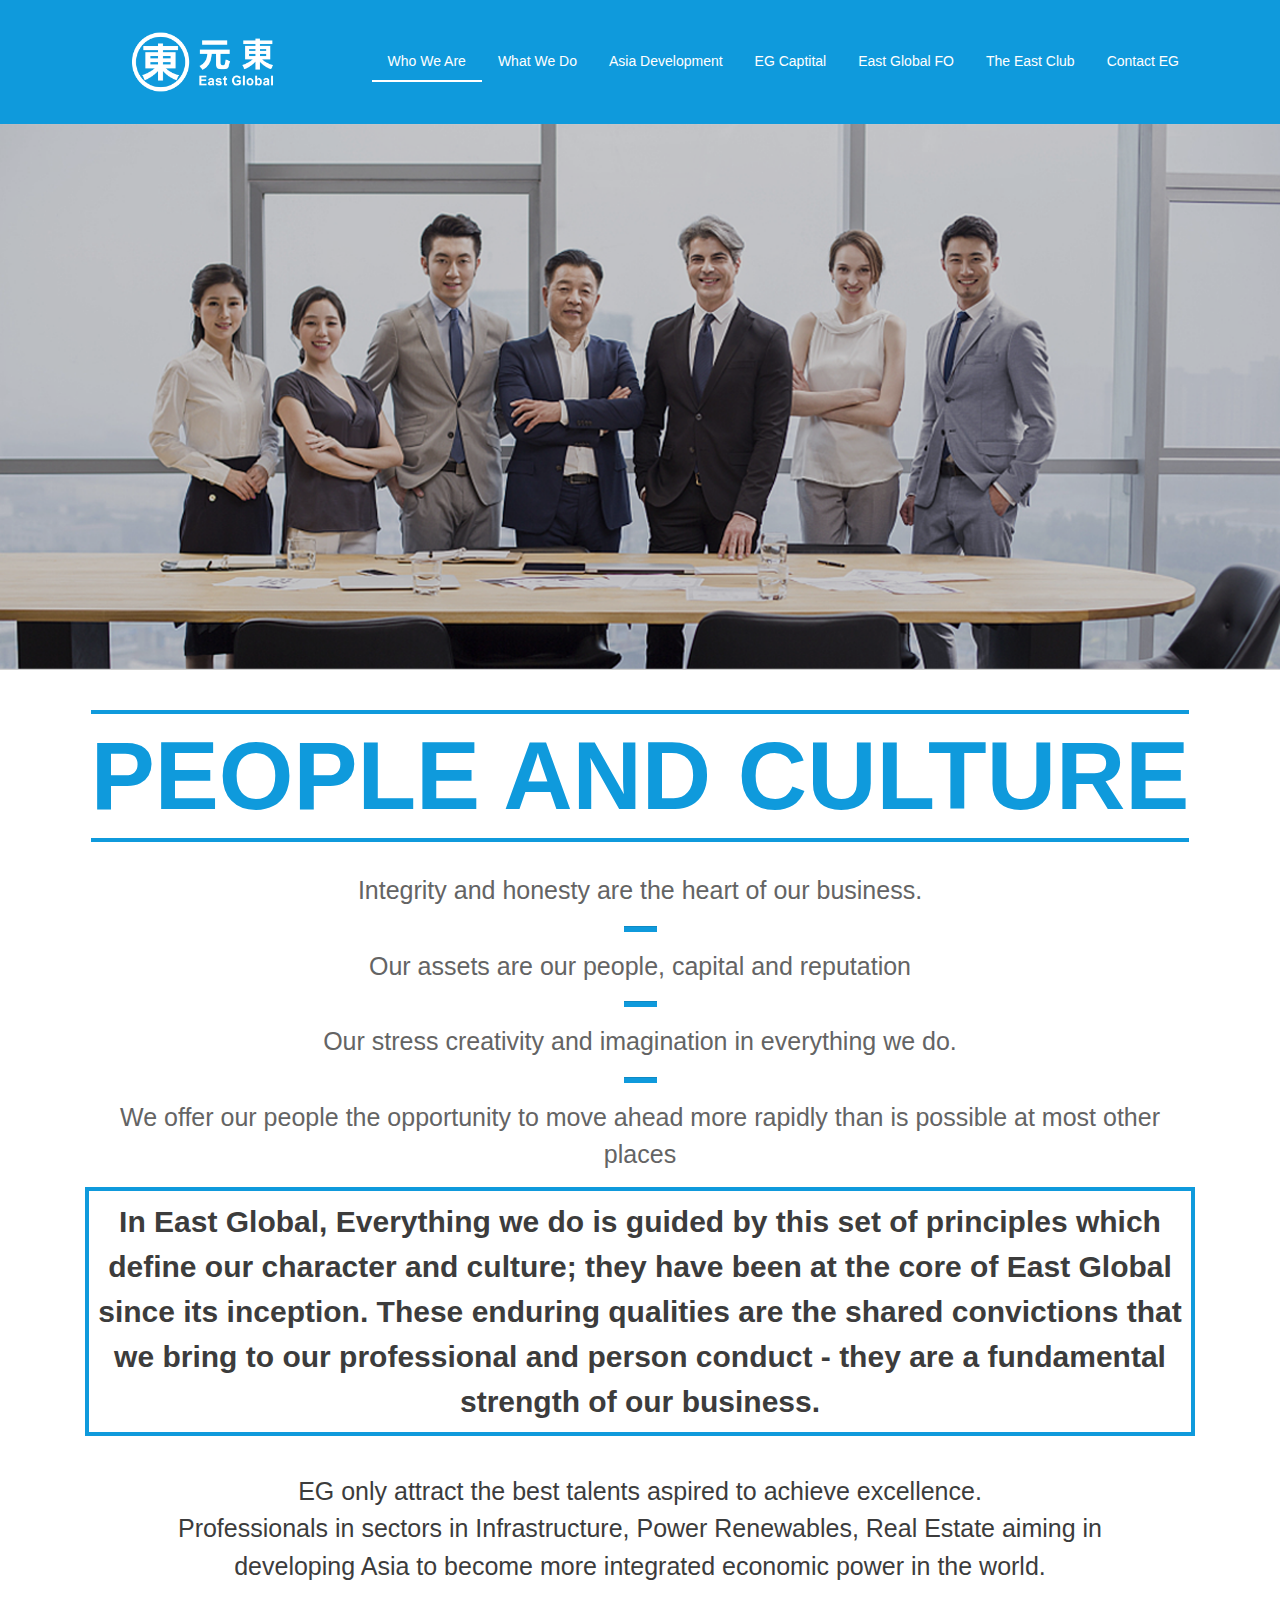
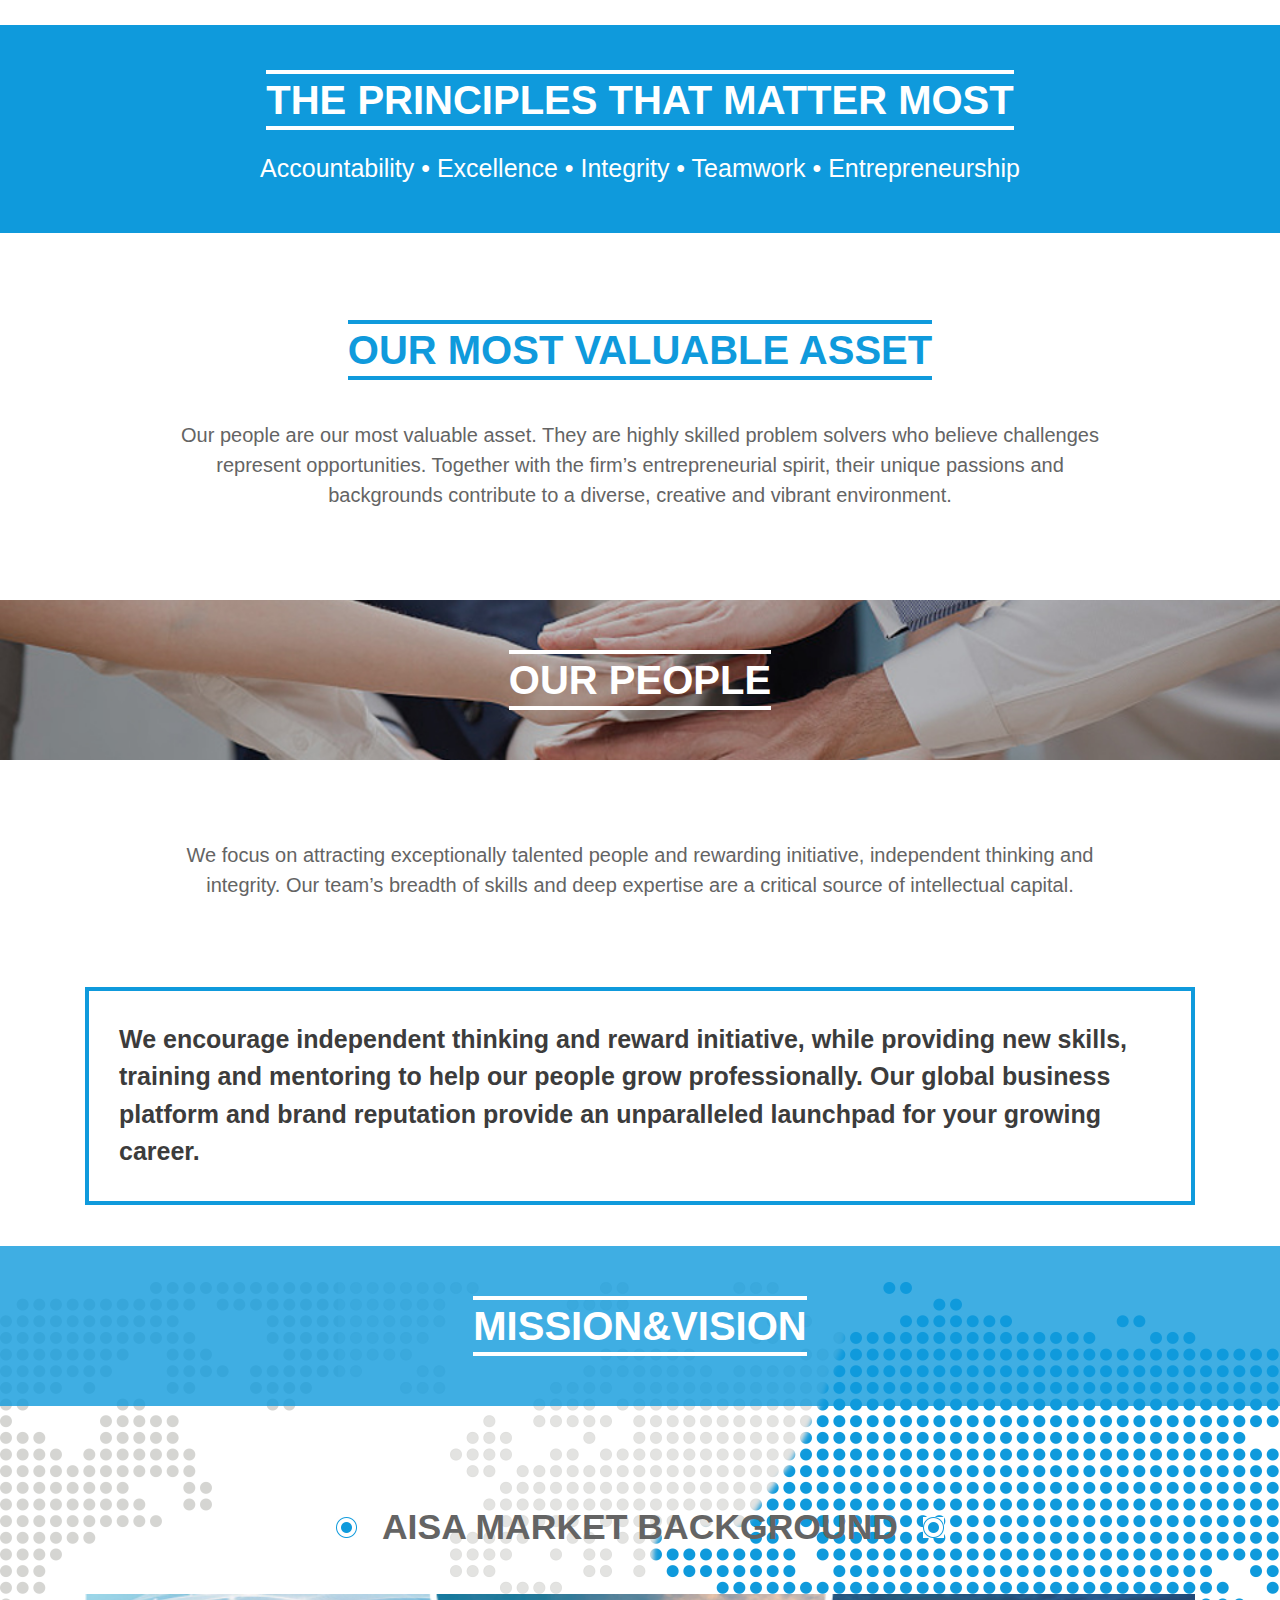
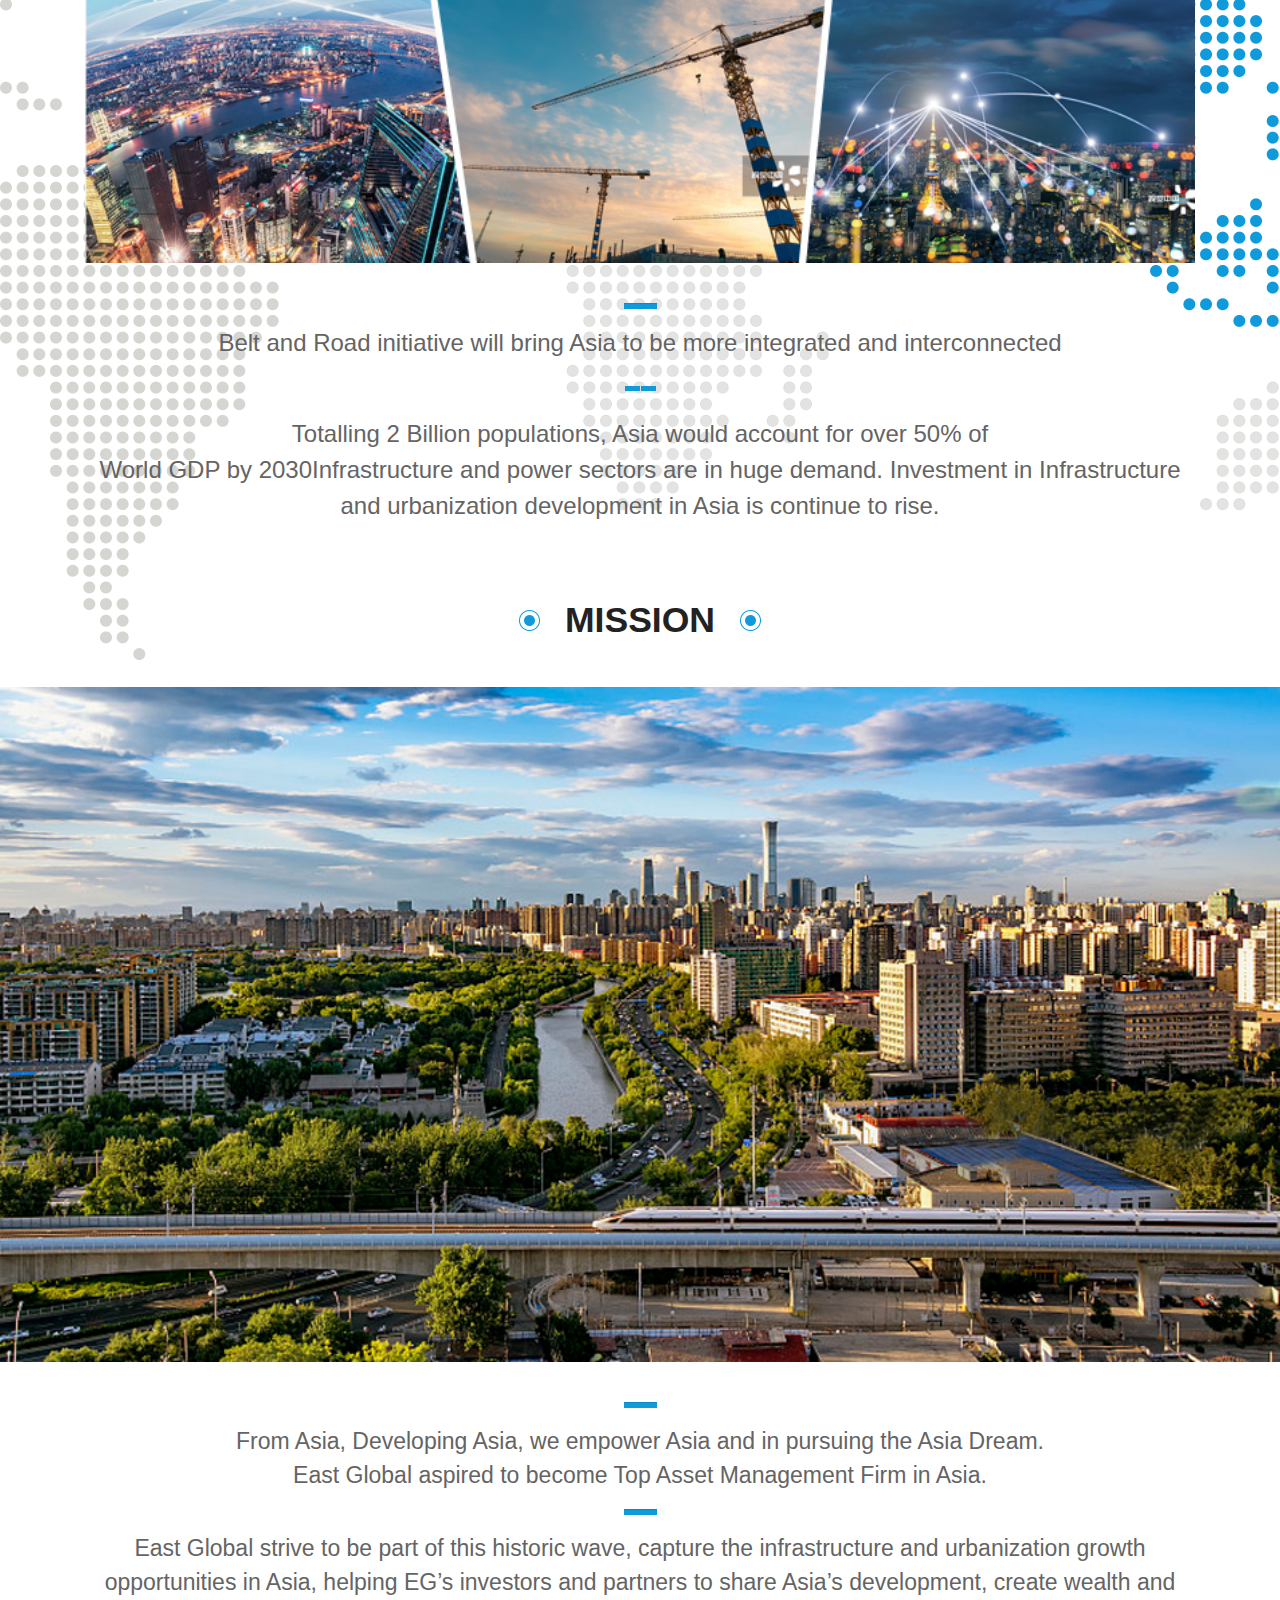
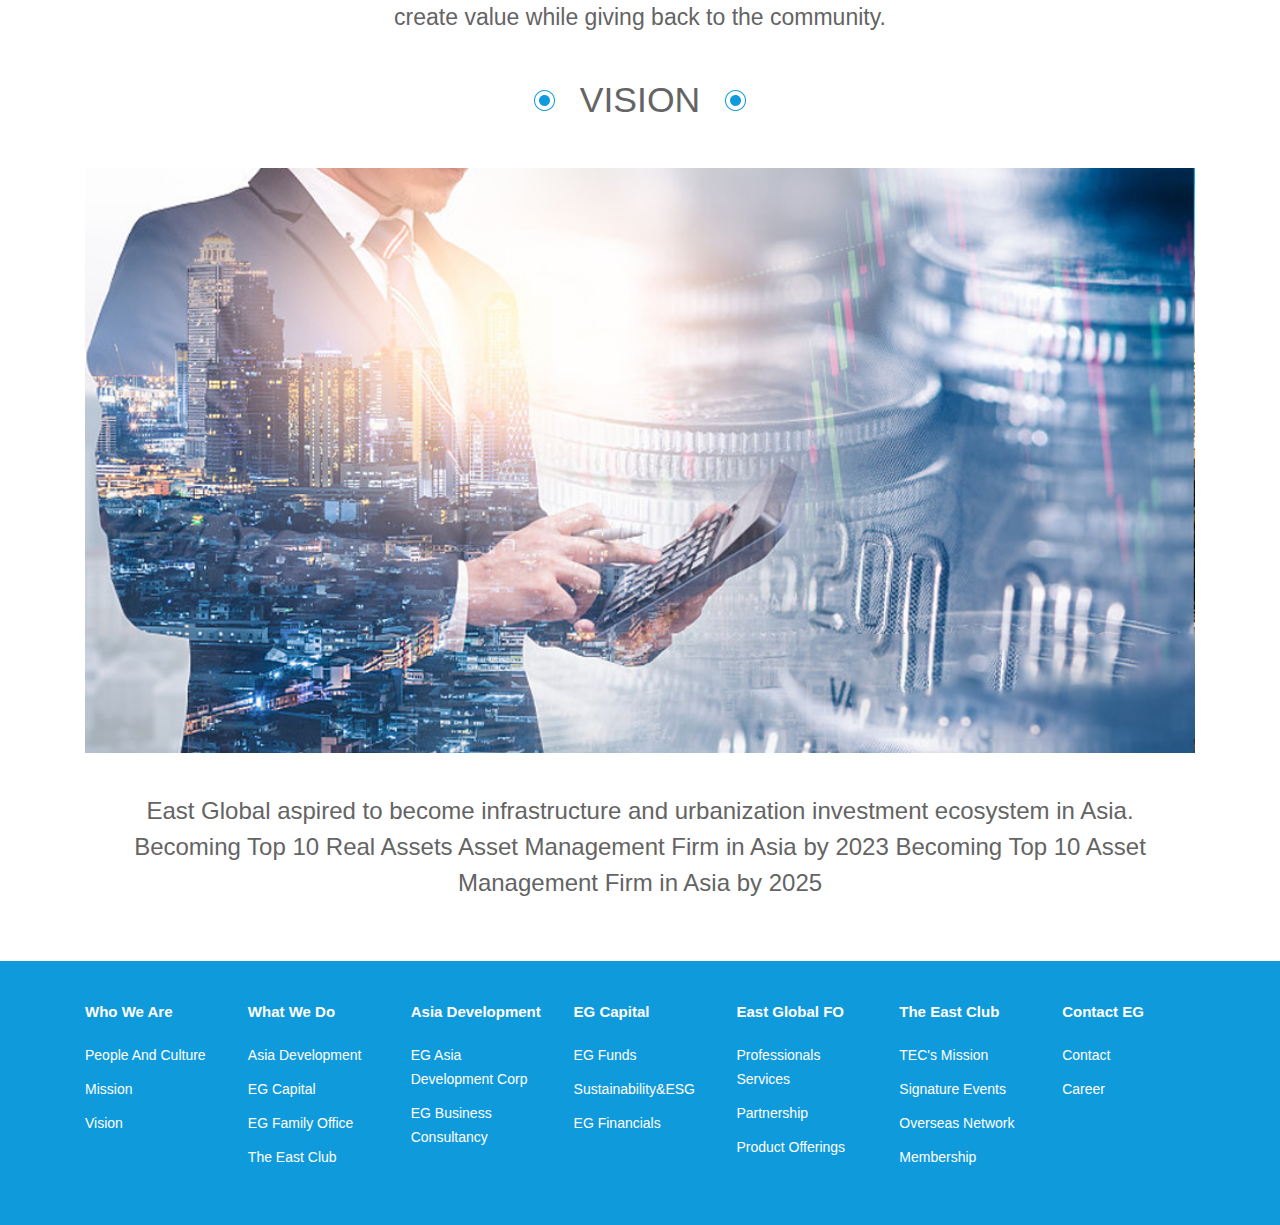
==== commit c2c12637: "done home page" ====
--- a/index.html
+++ b/index.html
@@ -11,8 +11,48 @@
 </head>
 
 <body>
+
+    <section class="menu">
+        <nav class="navbar navbar-expand-sm bg-light sticky-top">
+            <div class="container">
+                <a class="navbar-brand" href="#">
+                    <img src="public/img/logo.png" alt="" class="img-responsive">
+                </a>
+                <button class="navbar-toggler" type="button" data-toggle="collapse" data-target="#navbarText" aria-controls="navbarText" aria-expanded="false" aria-label="Toggle navigation">
+                    <span class="navbar-toggler-icon"></span>
+                </button>
+    
+                <!-- Links -->
+                <ul class="navbar-nav">
+                  <li class="nav-item active">
+                    <a class="nav-link" href="#">Who We Are</a>
+                  </li>
+                  <li class="nav-item">
+                    <a class="nav-link" href="#">What We Do</a>
+                  </li>
+                  <li class="nav-item">
+                    <a class="nav-link" href="#">Asia Development</a>
+                  </li>
+
+                  <li class="nav-item">
+                    <a class="nav-link" href="#">EG Captital</a>
+                  </li>
+                  <li class="nav-item">
+                    <a class="nav-link" href="#">East Global FO</a>
+                  </li>
+
+                  <li class="nav-item">
+                    <a class="nav-link" href="#">The East Club</a>
+                  </li>
+                  <li class="nav-item">
+                    <a class="nav-link" href="#">Contact EG</a>
+                  </li>
+                </ul>
+            </div>
+          </nav>
+    </section>
     <section class="banner">
-        <img src="public/img/banner.jpg" alt="banner people and culture" class="img-responsive">
+        <img src="public/img/banner1.png" alt="banner people and culture" class="img-responsive">
     </section>
     <section class="people-and-culture">
         <div class="container">
@@ -24,18 +64,21 @@
 
             <div class="people-and-culture__text--hr text-center">
                 <p>Integrity and honesty are the heart of our business.</p>
+                <hr class="hr-small">
                 <p>Our assets are our people, capital and reputation</p>
+                <hr class="hr-small">
                 <p>Our stress creativity and imagination in everything we do.</p>
-                <p>We offer our people the opportunity to move ahead more rapidly <br> than is possible at most other places</p>
+                <hr class="hr-small">
+                <p>We offer our people the opportunity to move ahead more rapidly than is possible at most other places</p>
             </div>
 
             <div class="text-center people-and-culture__boxtext--blue">
-                In East Global, Everything we do is guided by this set of principles which define our character and culture; they have been at the core of East Global since its inception. These enduring qualities are the shared convictions that we bring to our professional
+                In East Global, Everything we do is guided by this set of principles which <br> define our character and culture; they have been at the core of East Global <br> since its inception. These enduring qualities are the shared convictions that <br> we bring to our professional
                 and person conduct - they are a fundamental strength of our business.
             </div>
 
             <div class="people-and-culture__text--no-box">
-                EG only attract the best talents aspired to achieve excellence. Professionals in sectors in Infrastructure, Power Renewables, Real Estate aiming in developing Asia to become more integrated economic power in the world.
+                EG only attract the best talents aspired to achieve excellence.<br> Professionals in sectors in Infrastructure, Power Renewables, Real Estate aiming in <br> developing Asia to become more integrated economic power in the world.
             </div>
         </div>
     </section>
@@ -51,8 +94,7 @@
             </div>
 
             <div class="principles__content text-center">
-                Accountability • Excellence <br>
-                    Integrity • Teamwork • Entrepreneurship
+                Accountability • Excellence • Integrity • Teamwork • Entrepreneurship
             </div>
         </div>
     </section>
@@ -67,7 +109,7 @@
 
             <div class="valueable__content text-center">
                 Our people are our most valuable asset. 
-                They are highly skilled problem solvers who believe challenges represent opportunities. Together with the firm’s entrepreneurial spirit, their unique passions and backgrounds contribute to a diverse, creative and vibrant environment.
+                They are highly skilled problem solvers who believe challenges <br> represent opportunities. Together with the firm’s entrepreneurial spirit, their unique passions and <br> backgrounds contribute to a diverse, creative and vibrant environment.
             </div>
         </div>
     </section>
@@ -80,7 +122,7 @@
         <div class="container">
 
             <div class="people__content text-center">
-                We focus on attracting exceptionally talented people and rewarding initiative, independent thinking and integrity.
+                We focus on attracting exceptionally talented people and rewarding initiative, independent thinking and <br> integrity.
                  Our team’s breadth of skills and deep expertise are a critical source of intellectual capital.
             </div>
 
@@ -110,30 +152,35 @@
                 </div>
 
                 <div class="asia-market__content text-center">
+                    <hr class="hr-small">
                     Belt and Road initiative will 
                         bring Asia to be more integrated and interconnected <br>
-                    Totalling 2 Billion populations, Asia would account for over 50% of World GDP by 2030Infrastructure and power sectors are in huge demand. Investment in Infrastructure and urbanization development in Asia is continue to rise.
-                </div>
-            </div>
-
-            <div class="mission">
-                <div class="dot-side-title text-center">
-                    <img src="public/img/dot_title_side.jpg" alt="" class="img-responsive">
-                    mission
-                    <img src="public/img/dot_title_side.jpg" alt="" class="img-responsive">
-                </div>
-
-                <div class="mission__img text-center">
-                    <img src="public/img/mission.jpg" alt="" class="img-responsive">
-                </div>
-
-                <div class="mission__content text-center">
-                    From Asia, Developing Asia, we empower Asia and in pursuing the Asia Dream. East Global aspired to become Top Asset Management Firm in Asia. 
-                    East Global strive to be part of this historic wave, capture the infrastructure and urbanization growth opportunities in Asia, helping EG’s investors and partners to share Asia’s development, create wealth and create value while giving back to the community.
-                </div>
-
-            </div>
-
+                        <div class="hr-row row text-center" style="justify-content: center;"><div class="hr-smallest"></div><div class="hr-smallest"></div></div>
+                    Totalling 2 Billion populations, Asia would account for over 50% of <br> World GDP by 2030Infrastructure and power sectors are in huge demand. Investment in Infrastructure <br> and urbanization development in Asia is continue to rise.
+                </div>
+            </div>
+        </div>
+        <div class="mission">
+            <div class="dot-side-title text-center">
+                <img src="public/img/dot_title_side.jpg" alt="" class="img-responsive">
+                mission
+                <img src="public/img/dot_title_side.jpg" alt="" class="img-responsive">
+            </div>
+
+            <div class="mission__img text-center">
+                <img src="public/img/mission.jpg" alt="" class="img-responsive">
+            </div>
+
+            <div class="mission__content text-center">
+                <hr class="hr-small">
+                From Asia, Developing Asia, we empower Asia and in pursuing the Asia Dream.<br> East Global aspired to become Top Asset Management Firm in Asia. 
+                <hr class="hr-small">
+                East Global strive to be part of this historic wave, capture the infrastructure and urbanization growth <br> opportunities in Asia, helping EG’s investors and partners to share Asia’s development, create wealth and <br> create value while giving back to the community.
+            </div>
+
+        </div>
+
+        <div class="container">
             <div class="vision">
                 <div class="dot-side-title text-center">
                     <img src="public/img/dot_title_side.jpg" alt="" class="img-responsive">
@@ -151,11 +198,16 @@
                     Becoming Top 10 Asset Management Firm in Asia by 2025
                 </div>
             </div>
+        </div>
+
+
             
-        </div>
-    </section>
-
-    <section class="overview">
+            
+
+        
+    </section>
+
+    <!-- <section class="overview">
         <div class="overview__title text-center">
             <div class="border-top-bottom">
                 corporate overview
@@ -405,6 +457,123 @@
             </div>
         </div>
         
+    </section> -->
+
+    <section class="footer">
+        <div class="container">
+            <div class="row">
+                <div class="col">
+                    <div class="footer__title">Who We Are</div>
+                    <ul class="footer__wrap-link">
+                        <li class="footer__item">
+                            <a href="#" class="footer__link">People And Culture</a>
+                        </li>
+                        <li class="footer__item">
+                            <a href="#" class="footer__link">Mission</a>
+                        </li>
+                        <li class="footer__item">
+                            <a href="#" class="footer__link">Vision</a>
+                        </li>
+                    </ul>
+                </div>
+
+
+                <div class="col">
+                    <div class="footer__title">What We Do</div>
+                    <ul class="footer__wrap-link">
+                        <li class="footer__item">
+                            <a href="#" class="footer__link">Asia Development </a>
+                        </li>
+                        <li class="footer__item">
+                            <a href="#" class="footer__link">EG Capital</a>
+                        </li>
+                        <li class="footer__item">
+                            <a href="#" class="footer__link">EG Family Office</a>
+                        </li>
+
+                        <li class="footer__item">
+                            <a href="#" class="footer__link">The East Club </a>
+                        </li>
+                    </ul>
+                </div>
+
+
+                <div class="col">
+                    <div class="footer__title">Asia Development</div>
+                    <ul class="footer__wrap-link">
+                        <li class="footer__item">
+                            <a href="#" class="footer__link">EG Asia Development Corp</a>
+                        </li>
+                        <li class="footer__item">
+                            <a href="#" class="footer__link">EG Business Consultancy</a>
+                        </li>
+                    </ul>
+                </div>
+
+
+                <div class="col">
+                    <div class="footer__title">EG Capital</div>
+                    <ul class="footer__wrap-link">
+                        <li class="footer__item">
+                            <a href="#" class="footer__link">EG Funds</a>
+                        </li>
+                        <li class="footer__item">
+                            <a href="#" class="footer__link">Sustainability&ESG</a>
+                        </li>
+                        <li class="footer__item">
+                            <a href="#" class="footer__link">EG Financials</a>
+                        </li>
+                    </ul>
+                </div>
+
+
+                <div class="col">
+                    <div class="footer__title">East Global FO</div>
+                    <ul class="footer__wrap-link">
+                        <li class="footer__item">
+                            <a href="#" class="footer__link">Professionals Services</a>
+                        </li>
+                        <li class="footer__item">
+                            <a href="#" class="footer__link">Partnership</a>
+                        </li>
+                        <li class="footer__item">
+                            <a href="#" class="footer__link">Product Offerings</a>
+                        </li>
+                    </ul>
+                </div>
+
+                <div class="col">
+                    <div class="footer__title">The East Club</div>
+                    <ul class="footer__wrap-link">
+                        <li class="footer__item">
+                            <a href="#" class="footer__link">TEC's Mission</a>
+                        </li>
+                        <li class="footer__item">
+                            <a href="#" class="footer__link">Signature Events</a>
+                        </li>
+                        <li class="footer__item">
+                            <a href="#" class="footer__link">Overseas Network</a>
+                        </li>
+
+                        <li class="footer__item">
+                            <a href="#" class="footer__link">Membership</a>
+                        </li>
+                    </ul>
+                </div>
+
+                <div class="col">
+                    <div class="footer__title">Contact EG</div>
+                    <ul class="footer__wrap-link">
+                        <li class="footer__item">
+                            <a href="#" class="footer__link">Contact </a>
+                        </li>
+                        <li class="footer__item">
+                            <a href="#" class="footer__link">Career</a>
+                        </li>
+                    </ul>
+                </div>
+            </div>
+        </div>
     </section>
 
     <script src="lib/jquery/jquery.js"></script>
--- a/public/css/style.css
+++ b/public/css/style.css
@@ -6,6 +6,44 @@
   width: 100%;
   -o-object-fit: cover;
      object-fit: cover;
+}
+
+.hr-small {
+  width: 33px;
+  height: 5px;
+  background-color: #0f9adc;
+}
+
+.hr-row {
+  margin-top: 25px;
+  margin-bottom: 25px;
+}
+
+.hr-smallest {
+  width: 15px;
+  height: 5px;
+  background-color: #0f9adc;
+  margin-left: 1px;
+}
+
+.menu nav.bg-light {
+  background: #0f9adc !important;
+}
+
+.menu .navbar-brand img {
+  -webkit-transform: scale(0.6);
+          transform: scale(0.6);
+}
+
+.menu .navbar-nav .nav-item .nav-link {
+  padding-left: 1rem;
+  padding-right: 1rem;
+  color: white !important;
+  font-size: 14px;
+}
+
+.menu .navbar-nav .active {
+  border-bottom: 2px solid white;
 }
 
 .people-and-culture {
@@ -18,7 +56,7 @@
 }
 
 .people-and-culture__title {
-  font-size: 40px;
+  font-size: 96px;
   color: #0f9adc;
   font-weight: bold;
   line-height: 1.3;
@@ -37,14 +75,14 @@
 }
 
 .people-and-culture__text--hr p {
-  margin-bottom: 20px;
+  margin-bottom: 13px;
   font-size: 25px;
 }
 
 .people-and-culture__boxtext--blue {
   border: 4px solid #0f9adc;
-  padding: 48px;
-  font-size: 25px;
+  padding: 8px;
+  font-size: 30px;
   font-weight: bold;
   color: #3c3c3c;
 }
@@ -88,8 +126,8 @@
 }
 
 .valueable .container {
-  padding-top: 40px;
-  padding-bottom: 40px;
+  padding-top: 87px;
+  padding-bottom: 90px;
 }
 
 .valueable__title {
@@ -107,7 +145,7 @@
 }
 
 .valueable__content {
-  font-size: 25px;
+  font-size: 20px;
   color: #646464;
   margin-top: 40px;
 }
@@ -135,7 +173,7 @@
 }
 
 .people__content {
-  font-size: 25px;
+  font-size: 20px;
   font-family: "Arial";
   color: #646464;
   margin-top: 40px;
@@ -143,21 +181,21 @@
 
 .people__text--box {
   border: 4px solid #0f9adc;
-  padding: 48px;
+  padding: 30px;
   font-size: 25px;
   font-weight: bold;
   color: #3c3c3c;
-  margin-top: 40px;
+  margin-top: 87px;
 }
 
 .mission_vision {
-  background: url("../img/mission_background.jpg") center center no-repeat;
+  background: url("../img/asian_market_background1.png") center center no-repeat;
   background-position: top;
-  padding-top: 240px;
+  padding-top: 1px;
 }
 
 .mission_vision__title {
-  background: #0f9adc;
+  background: rgba(15, 154, 220, 0.8);
   color: white;
   padding-top: 50px;
   padding-bottom: 50px;
@@ -175,11 +213,29 @@
 }
 
 .mission_vision .asia-market .dot-side-title {
-  font-size: 25px;
-  font-family: "Arial";
-  color: #646464;
-  text-transform: uppercase;
-  margin-top: 180px;
+  font-size: 35.555px;
+  font-family: "Arial";
+  color: #646464;
+  text-transform: uppercase;
+  margin-top: 95px;
+  font-weight: bold;
+  display: -webkit-box;
+  display: -ms-flexbox;
+  display: flex;
+  -webkit-box-align: center;
+      -ms-flex-align: center;
+          align-items: center;
+  -webkit-box-pack: center;
+      -ms-flex-pack: center;
+          justify-content: center;
+}
+
+.mission_vision .asia-market .dot-side-title img:nth-child(1) {
+  margin-right: 25px;
+}
+
+.mission_vision .asia-market .dot-side-title img:nth-child(2) {
+  margin-left: 25px;
 }
 
 .mission_vision .asia-market__img {
@@ -193,18 +249,36 @@
 }
 
 .mission_vision .asia-market__content {
-  font-size: 25px;
+  font-size: 24px;
   font-family: "Arial";
   color: #646464;
   margin-top: 40px;
 }
 
 .mission_vision .mission .dot-side-title {
-  font-size: 25px;
-  font-family: "Arial";
-  color: #646464;
-  text-transform: uppercase;
-  margin-top: 40px;
+  font-size: 35.555px;
+  font-family: "Arial";
+  color: #232222;
+  text-transform: uppercase;
+  margin-top: 70px;
+  font-weight: bold;
+  display: -webkit-box;
+  display: -ms-flexbox;
+  display: flex;
+  -webkit-box-align: center;
+      -ms-flex-align: center;
+          align-items: center;
+  -webkit-box-pack: center;
+      -ms-flex-pack: center;
+          justify-content: center;
+}
+
+.mission_vision .mission .dot-side-title img:nth-child(1) {
+  margin-right: 25px;
+}
+
+.mission_vision .mission .dot-side-title img:nth-child(2) {
+  margin-left: 25px;
 }
 
 .mission_vision .mission__img {
@@ -218,18 +292,35 @@
 }
 
 .mission_vision .mission__content {
-  font-size: 25px;
+  font-size: 23px;
   font-family: "Arial";
   color: #646464;
   margin-top: 40px;
 }
 
 .mission_vision .vision .dot-side-title {
-  font-size: 25px;
-  font-family: "Arial";
-  color: #646464;
-  text-transform: uppercase;
-  margin-top: 40px;
+  font-size: 35.555px;
+  font-family: "Arial";
+  color: #646464;
+  text-transform: uppercase;
+  margin-top: 40px;
+  display: -webkit-box;
+  display: -ms-flexbox;
+  display: flex;
+  -webkit-box-align: center;
+      -ms-flex-align: center;
+          align-items: center;
+  -webkit-box-pack: center;
+      -ms-flex-pack: center;
+          justify-content: center;
+}
+
+.mission_vision .vision .dot-side-title img:nth-child(1) {
+  margin-right: 25px;
+}
+
+.mission_vision .vision .dot-side-title img:nth-child(2) {
+  margin-left: 25px;
 }
 
 .mission_vision .vision__img {
@@ -243,7 +334,7 @@
 }
 
 .mission_vision .vision__content {
-  font-size: 25px;
+  font-size: 24px;
   font-family: "Arial";
   color: #646464;
   margin-top: 40px;
@@ -323,7 +414,7 @@
 }
 
 .overview .overview__content .overview--text {
-  font-size: 25px;
+  font-size: 16px;
   font-family: "Arial";
   color: #3c3c3c;
   padding-top: 60px;
@@ -348,7 +439,7 @@
 }
 
 .development__text {
-  font-size: 25px;
+  font-size: 16px;
   font-family: "Arial";
   color: #3c3c3c;
   text-align: center;
@@ -362,7 +453,7 @@
   background: url("../img/development-box-title.png") center center no-repeat;
   background-size: cover;
   color: white;
-  font-size: 25px;
+  font-size: 16px;
   padding-top: 20px;
   text-align: center;
   padding-bottom: 20px;
@@ -403,7 +494,7 @@
 }
 
 .consultancy__content {
-  font-size: 25px;
+  font-size: 16px;
   font-family: "Arial";
   color: #3c3c3c;
   padding-top: 60px;
@@ -427,7 +518,7 @@
 }
 
 .capital__text {
-  font-size: 25px;
+  font-size: 16px;
   font-family: "Arial";
   color: #646464;
   font-weight: bold;
@@ -456,7 +547,7 @@
 .capital__box p {
   color: white;
   text-transform: uppercase;
-  font-size: 25px;
+  font-size: 16px;
 }
 
 .capital__img {
@@ -496,7 +587,7 @@
 }
 
 .financials__box__title {
-  font-size: 25px;
+  font-size: 16px;
   text-transform: uppercase;
 }
 
@@ -540,7 +631,7 @@
 }
 
 .family__box__text {
-  font-size: 25px;
+  font-size: 16px;
   padding: 40px;
   color: #646464;
 }
@@ -567,7 +658,7 @@
 }
 
 .club__text {
-  font-size: 25px;
+  font-size: 16px;
   padding: 40px;
   color: #646464;
 }
@@ -608,7 +699,7 @@
 .location__box-office {
   background: white;
   color: #0f9adc;
-  font-size: 25px;
+  font-size: 16px;
   padding: 0px 75px 0px 10px;
   text-align: center;
   display: inline-block;
@@ -617,7 +708,7 @@
 
 .location__info p {
   color: white;
-  font-size: 25px;
+  font-size: 16px;
   margin-bottom: 0px;
 }
 
@@ -632,4 +723,49 @@
 .location .Qrcode {
   padding-top: 30px;
 }
+
+.footer {
+  background: #0f9adc;
+  margin-top: 60px;
+}
+
+.footer .container {
+  padding-top: 40px;
+  padding-bottom: 40px;
+}
+
+.footer a {
+  text-decoration: none;
+}
+
+.footer__title {
+  color: white;
+  font-size: 15px;
+  font-weight: bold;
+  padding-bottom: 20px;
+  cursor: pointer;
+}
+
+.footer__title:hover {
+  color: #333;
+}
+
+.footer__wrap-link {
+  padding-left: 0px;
+}
+
+.footer__item {
+  list-style: none;
+  margin-bottom: 10px;
+}
+
+.footer__link {
+  text-decoration: none;
+  color: white;
+  font-size: 14px;
+}
+
+.footer__link:hover {
+  color: #333;
+}
 /*# sourceMappingURL=style.css.map */